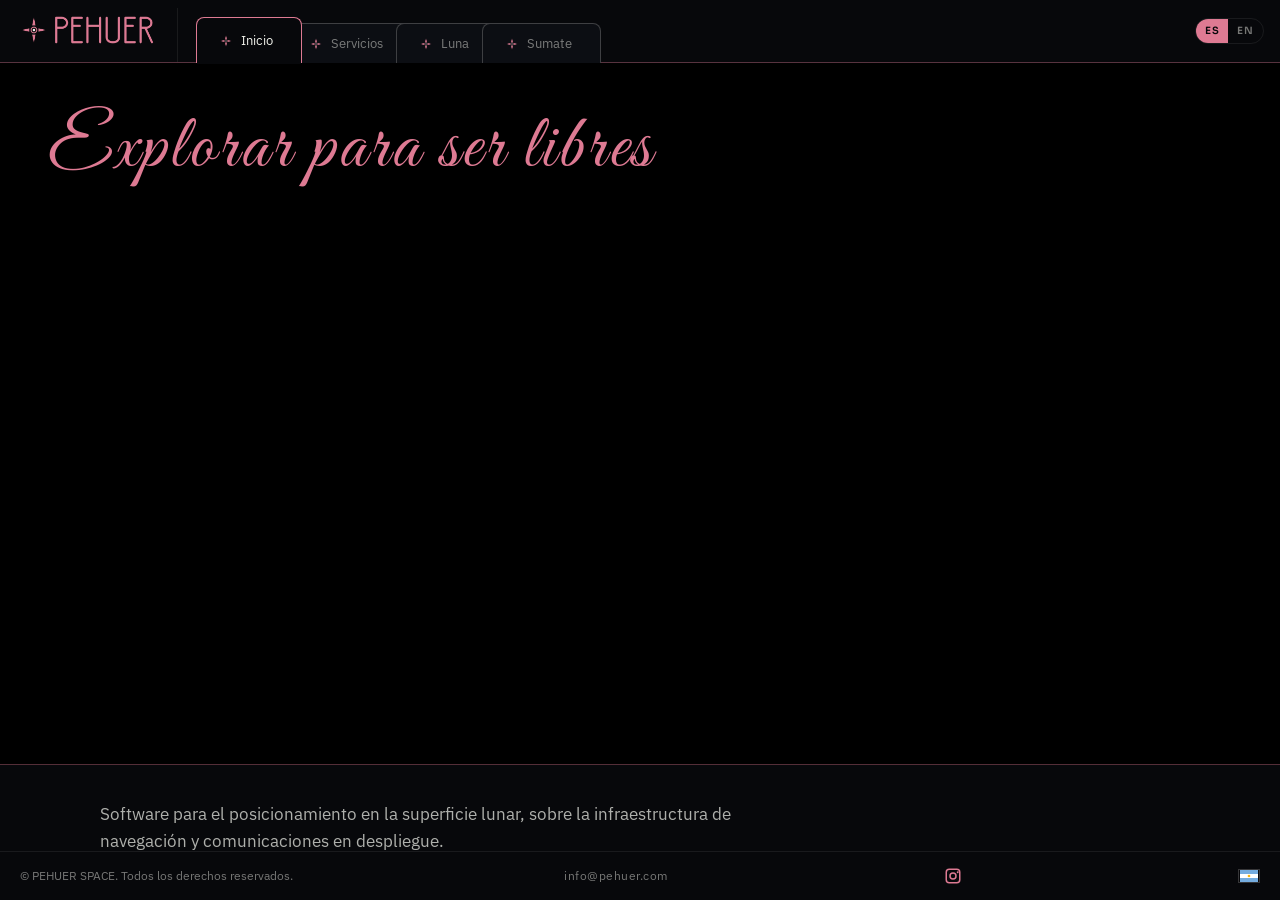
==== index.html @ 76adc70d "Add info@pehuer.com to footer and Sumate, and keep three cards in a row on mobile." ====
<!doctype html>
<html lang="es">
<head>
  <meta charset="utf-8" />
  <meta name="viewport" content="width=device-width, initial-scale=1" />
  <title>PEHUER — Software para posicionamiento lunar</title>
  <meta name="description" content="Somos PEHUER. Construimos software para el posicionamiento en la superficie lunar. Desde Argentina." />
  <link rel="icon" href="assets/mark.png?v=5" type="image/png" />
  <link rel="modulepreload" href="vendor/three.module.js" />
  <link rel="modulepreload" href="js/moon-globe.js" />
  <link rel="preload" href="assets/moon-hi.jpg" as="image" />
  <link rel="preconnect" href="https://fonts.googleapis.com" />
  <link rel="preconnect" href="https://fonts.gstatic.com" crossorigin />
  <link href="https://fonts.googleapis.com/css2?family=Great+Vibes&family=IBM+Plex+Mono:wght@400;500&family=IBM+Plex+Sans:wght@400;500;600&family=Sora:wght@500;600;700&display=swap" rel="stylesheet" />
  <link rel="stylesheet" href="css/site.css?v=demo12" />
  <script type="importmap">
  {
    "imports": {
      "three": "./vendor/three.module.js",
      "three/addons/controls/OrbitControls.js": "./vendor/OrbitControls.js",
      "three/addons/loaders/GLTFLoader.js": "./vendor/GLTFLoader.js"
    }
  }
  </script>
</head>
<body>
  <div class="app">
    <header class="chrome">
      <div class="chrome-top">
        <div class="brand">
          <img class="brand-lockup" src="assets/logo-lockup-pink.png" alt="PEHUER" />
          <img class="brand-mark" src="assets/mark.png?v=5" alt="PEHUER" />
        </div>
        <nav class="tabs" aria-label="Secciones" data-i18n-aria="nav.sections">
          <button class="tab is-active" data-tab="home" type="button">
            <span class="tab-ear left"></span>
            <img class="tab-icon" src="assets/mark.png?v=5" alt="" />
            <span class="tab-label" data-i18n="nav.home">Inicio</span>
            <span class="tab-ear right"></span>
          </button>
          <button class="tab" data-tab="servicios" type="button">
            <span class="tab-ear left"></span>
            <img class="tab-icon" src="assets/mark.png?v=5" alt="" />
            <span class="tab-label" data-i18n="nav.servicios">Servicios</span>
            <span class="tab-ear right"></span>
          </button>
          <button class="tab" data-tab="moon" type="button">
            <span class="tab-ear left"></span>
            <img class="tab-icon" src="assets/mark.png?v=5" alt="" />
            <span class="tab-label" data-i18n="nav.moon">Luna</span>
            <span class="tab-ear right"></span>
          </button>
          <button class="tab" data-tab="unite" type="button">
            <span class="tab-ear left"></span>
            <img class="tab-icon" src="assets/mark.png?v=5" alt="" />
            <span class="tab-label" data-i18n="nav.unite">Sumate</span>
            <span class="tab-ear right"></span>
          </button>
        </nav>
        <div class="lang" role="group" aria-label="Idioma" data-i18n-aria="nav.lang">
          <button type="button" class="lang-btn is-on" data-set-lang="es" aria-pressed="true">ES</button>
          <button type="button" class="lang-btn" data-set-lang="en" aria-pressed="false">EN</button>
        </div>
      </div>
      <div class="chrome-accent"></div>
    </header>

    <main class="workspace">
      <section id="panel-home" class="panel is-active" data-panel="home">
        <div class="hero hero-cine">
          <canvas id="hero-canvas" aria-hidden="true"></canvas>
          <div class="hero-veil"></div>
          <div class="lockup">
            <p class="hero-spirit" data-i18n="hero.spirit">Explorar para ser libres</p>
          </div>
          <aside class="hero-card" id="hero-card" hidden>
            <img id="hero-card-img" alt="" loading="lazy" decoding="async" />
            <p class="hero-card-name" id="hero-card-name"></p>
            <p class="hero-card-desc" id="hero-card-desc"></p>
            <p class="hero-card-credit" data-i18n="hero.credit">NASA</p>
          </aside>
        </div>
        <div class="page">
          <article class="intro">
            <p data-i18n="home.intro1">Software para el posicionamiento en la superficie lunar, sobre la infraestructura de navegación y comunicaciones en despliegue.</p>
            <p data-i18n="home.intro2">Marco Cuantitativo: describimos cómo se estima una posición lunar y cómo se cuantifica el riesgo de esa estimación. La estadística que ya maduró en las finanzas cuantitativas es complementaria a la navegación lunar.</p>
            <p data-i18n="home.intro3">Aportamos dos capacidades que permiten eficientizar la navegación autónoma: una corrección de red que aísla y descuenta el error sistemático compartido entre activos, y la traducción de esa precisión a un veredicto operativo de riesgo.</p>
          </article>

          <div class="aims">
            <p class="kicker aims-kicker" data-i18n="home.aims">Objetivo</p>
            <article class="obj">
              <div class="obj-n">01</div>
              <h3 data-i18n="home.obj1.title">Estimación de posición</h3>
              <p data-i18n="home.obj1.body">Fusionamos las fuentes disponibles a lo largo del tiempo y modelamos la estructura del error, incluido el componente compartido entre activos cercanos.</p>
            </article>
            <article class="obj">
              <div class="obj-n">02</div>
              <h3 data-i18n="home.obj2.title">Veredicto de riesgo</h3>
              <p data-i18n="home.obj2.body">Traducimos esa lectura a un veredicto sobre esta posición: RIESGO ACEPTABLE o RIESGO EXCEDIDO. El umbral es parametrizable por cada cliente.</p>
            </article>
          </div>

          <div class="roadmap">
            <h2 data-i18n="home.roadmap.title">Roadmap</h2>
            <div class="rail">
              <article class="step">
                <div class="step-n">01</div>
                <div>
                  <h3 data-i18n="home.step1.title">SDK y APIs</h3>
                  <p data-i18n="home.step1.body">Software para integrar en diferentes tipos de misiones. Mejora precisión y tiempo, combinando señales, mapa disponible y datos de riesgo PEHUER.</p>
                </div>
              </article>
              <article class="step">
                <div class="step-n">02</div>
                <div>
                  <h3 data-i18n="home.step2.title">Simulador</h3>
                  <p data-i18n="home.step2.body">Entorno para diseñar, validar y entrenar misiones lunares previas a la ejecución.</p>
                </div>
              </article>
              <article class="step">
                <div class="step-n">03</div>
                <div>
                  <h3 data-i18n="home.step3.title">Entorno de Red</h3>
                  <p data-i18n="home.step3.body">Cada activo que usa PEHUER aporta y recibe correcciones cruzadas. La red mejora con cada misión: cuantos más activos, más precisa para todos.</p>
                </div>
              </article>
            </div>
          </div>
        </div>
      </section>

      <section id="panel-servicios" class="panel" data-panel="servicios">
        <div class="page sys-hero">
          <h1 data-i18n="sys.title">Servicios PEHUER</h1>
          <p class="lede" data-i18n="sys.lede">Proveemos una lectura de posicionamiento estructurada:</p>

          <div class="sys-grid">
            <article class="sys-block">
              <h3 data-i18n="sys.pos.title">Posición estimada</h3>
              <p data-i18n="sys.pos.body">Estimamos dónde está el activo, en el marco de referencia declarado, a partir de las observaciones disponibles.</p>
            </article>
            <article class="sys-block">
              <h3 data-i18n="sys.unc.title">Incertidumbre</h3>
              <p data-i18n="sys.unc.body">Brindamos el margen con el que la operación trabaja sobre esa estimación: una lectura de confianza para decidir.</p>
            </article>
            <article class="sys-block">
              <h3 data-i18n="sys.ver.title">Veredicto</h3>
              <p data-i18n="sys.ver.body">RIESGO ACEPTABLE o RIESGO EXCEDIDO, sobre esta posición. El umbral es parametrizable por cada cliente.</p>
            </article>
          </div>

          <div class="sys-integ">
            <h2 data-i18n="sys.integ.title">Integración</h2>
            <div class="integ-cols">
              <div>
                <h3 data-i18n="sys.integ.in">Input</h3>
                <ul class="integ-list">
                  <li data-i18n="sys.integ.in.1">Observaciones</li>
                  <li data-i18n="sys.integ.in.2">Marco de referencia de la misión</li>
                  <li data-i18n="sys.integ.in.3">Umbral de riesgo parametrizado</li>
                </ul>
              </div>
              <div>
                <h3 data-i18n="sys.integ.out">Output</h3>
                <ul class="integ-list">
                  <li data-i18n="sys.integ.out.1">Posición del activo</li>
                  <li data-i18n="sys.integ.out.2">Aforo</li>
                  <li data-i18n="sys.integ.out.3">Veredicto de riesgo sobre la posición</li>
                </ul>
              </div>
            </div>
          </div>

          <figure class="sys-demo" id="sys-demo">
            <div class="sys-demo-stage">
              <svg viewBox="0 0 1200 780" preserveAspectRatio="xMidYMid slice" data-i18n-aria="sys.demo.alt">
                <defs>
                  <radialGradient id="sys-crater" cx="42%" cy="38%" r="62%">
                    <stop offset="0%" stop-color="#1a1d24" />
                    <stop offset="55%" stop-color="#101218" />
                    <stop offset="100%" stop-color="#07080b" />
                  </radialGradient>
                  <g id="pehuer-mark">
                    <path d="M0,-10 L2.15,-2.85 L-2.15,-2.85 Z" />
                    <path d="M10,0 L2.85,-2.15 L2.85,2.15 Z" />
                    <path d="M0,10 L2.15,2.85 L-2.15,2.85 Z" />
                    <path d="M-10,0 L-2.85,-2.15 L-2.85,2.15 Z" />
                    <circle r="2.9" />
                    <circle class="sys-mark-core" r="1.15" />
                  </g>
                </defs>
                <g class="sys-demo-grid">
                  <line x1="200" y1="0" x2="200" y2="780" />
                  <line x1="400" y1="0" x2="400" y2="780" />
                  <line x1="600" y1="0" x2="600" y2="780" />
                  <line x1="800" y1="0" x2="800" y2="780" />
                  <line x1="1000" y1="0" x2="1000" y2="780" />
                  <line x1="0" y1="200" x2="1200" y2="200" />
                  <line x1="0" y1="400" x2="1200" y2="400" />
                  <line x1="0" y1="600" x2="1200" y2="600" />
                </g>
                <g class="sys-zone">
                  <ellipse cx="640" cy="330" rx="500" ry="286" />
                </g>
                <g id="sys-links" class="sys-demo-links"></g>
                <g class="sys-demo-assets" font-size="12">
                  <g class="sys-asset" data-e="-160" data-n="110" data-x="280" data-y="180" transform="translate(280 180)">
                    <circle class="sys-asset-pulse" r="16" />
                    <use href="#pehuer-mark" />
                    <text x="14" y="-8" data-i18n="sys.demo.asset2">ACTIVO 2</text>
                  </g>
                  <g class="sys-asset" data-e="30" data-n="130" data-x="660" data-y="140" transform="translate(660 140)">
                    <circle class="sys-asset-pulse" r="16" style="animation-delay:.3s" />
                    <use href="#pehuer-mark" />
                    <text x="14" y="-8" data-i18n="sys.demo.asset3">ACTIVO 3</text>
                  </g>
                  <g class="sys-asset" data-e="190" data-n="85" data-x="980" data-y="230" transform="translate(980 230)">
                    <circle class="sys-asset-pulse" r="16" style="animation-delay:.6s" />
                    <use href="#pehuer-mark" />
                    <text x="14" y="-8" data-i18n="sys.demo.asset4">ACTIVO 4</text>
                  </g>
                  <g class="sys-asset" data-e="230" data-n="-30" data-x="1060" data-y="460" transform="translate(1060 460)">
                    <circle class="sys-asset-pulse" r="16" style="animation-delay:.9s" />
                    <use href="#pehuer-mark" />
                    <text x="14" y="-8" data-i18n="sys.demo.asset5">ACTIVO 5</text>
                  </g>
                </g>
                <g id="sys-track">
                  <path id="sys-path" class="sys-path" />
                  <circle id="sys-aforo" class="is-ok" cx="650" cy="370" r="48" />
                  <circle id="sys-est" cx="650" cy="370" r="3.2" />
                  <g id="sys-a1" transform="translate(650 370)">
                    <circle class="sys-asset-pulse sys-a1-pulse" r="26" />
                    <circle class="sys-a1-disk" r="16" />
                    <path id="sys-rover" d="M0,-13 L8.4,11 -8.4,11 Z" />
                  </g>
                  <text id="sys-lbl-asset" x="586" y="354" data-i18n="sys.demo.asset1">ACTIVO 1</text>
                </g>
              </svg>
              <div class="sys-demo-hud sys-demo-hud-tl">
                <span data-i18n="sys.demo.place">Polo sur · Shackleton</span>
                <span id="sys-demo-utc">—</span>
              </div>
              <div class="sys-demo-hud sys-demo-hud-tr">
                <span class="sys-live" data-i18n="sys.demo.live">EN LÍNEA</span>
              </div>
            </div>
            <div class="sys-demo-out">
              <div class="sys-demo-out-grid">
                <div>
                  <span data-i18n="sys.integ.out.1">Posición del activo</span>
                  <strong id="sys-out-pos">—</strong>
                  <em id="sys-out-local">—</em>
                </div>
                <div>
                  <span data-i18n="sys.demo.pehuer">Aforo PEHUER</span>
                  <strong id="sys-out-pehuer" class="is-ok">—</strong>
                </div>
                <div>
                  <span data-i18n="sys.integ.out.3">Veredicto de riesgo sobre la posición</span>
                  <strong id="sys-out-verdict" class="is-ok">—</strong>
                </div>
                <div>
                  <span data-i18n="sys.demo.threshold">umbral del cliente</span>
                  <strong id="sys-out-threshold">—</strong>
                </div>
                <div>
                  <span data-i18n="sys.demo.headroom">margen del umbral</span>
                  <strong id="sys-out-headroom">—</strong>
                </div>
              </div>
            </div>
          </figure>
        </div>
      </section>

      <section id="panel-moon" class="panel panel-moon" data-panel="moon">
        <aside class="moon-side">
          <h2 data-i18n="moon.title">Referencias y sus fuentes</h2>
          <div class="search-wrap">
            <input id="ref-search" type="search" placeholder="Buscar cráter, órbita o misión" data-i18n-placeholder="moon.search" autocomplete="off" />
          </div>
          <div class="ref-meta" id="ref-count"></div>
          <div class="ref-list" id="ref-list"></div>
        </aside>
        <div class="moon-stage">
          <div class="moon-loader" id="moon-loader">
            <img src="assets/mark.png?v=5" alt="" loading="lazy" decoding="async" />
            <p id="moon-loader-text" data-i18n="moon.loading">Cargando globo lunar…</p>
          </div>
          <div class="moon-status" id="moon-status"></div>
          <div class="moon-tip" id="moon-tip" hidden>
            <p class="moon-tip-kicker" hidden></p>
            <p class="moon-tip-name"></p>
            <p class="moon-tip-tipo"></p>
            <p class="moon-tip-coord"></p>
            <p class="moon-tip-agencia" hidden></p>
            <p class="moon-tip-misiones" hidden></p>
            <p class="moon-tip-origen"></p>
            <p class="moon-tip-fuente" hidden></p>
            <p class="moon-tip-detalle" hidden></p>
          </div>
          <canvas id="moon-canvas" aria-label="Globo 3D de la Luna" data-i18n-aria="moon.canvas"></canvas>
        </div>
      </section>

      <section id="panel-unite" class="panel" data-panel="unite">
        <div class="page unite-page">
          <p class="kicker" data-i18n="unite.kicker">Comunidad</p>
          <h1 data-i18n="unite.title">Sumate a PEHUER</h1>
          <p class="lede" data-i18n="unite.lede">Construimos PEHUER juntos. Elegí cómo querés sumarte.</p>
          <div class="unite-grid">
            <article class="unite-card">
              <p class="unite-n">01</p>
              <h3 data-i18n="unite.community.title">Comunidad</h3>
              <p class="unite-body" data-i18n="unite.community.body">Sumate a la comunidad para crear PEHUER juntos: talento, ideas y trabajo compartido.</p>
              <button class="unite-cta" type="button" data-scroll="#unite-contact" data-i18n="unite.community.cta">Quiero unirme</button>
            </article>
            <article class="unite-card">
              <p class="unite-n">02</p>
              <h3 data-i18n="unite.investor.title">Inversor</h3>
              <p class="unite-body" data-i18n="unite.investor.body">Si querés invertir en correr los límites del desarrollo de la humanidad y sus conocimientos, escribinos.</p>
              <button class="unite-cta" type="button" data-scroll="#unite-contact" data-i18n="unite.investor.cta">Quiero invertir</button>
            </article>
            <article class="unite-card">
              <p class="unite-n">03</p>
              <h3 data-i18n="unite.partner.title">Socio estratégico</h3>
              <p class="unite-body" data-i18n="unite.partner.body">Buscamos socios estratégicos para integrar, desplegar y escalar el servicio.</p>
              <button class="unite-cta" type="button" data-scroll="#unite-contact" data-i18n="unite.partner.cta">Quiero ser socio</button>
            </article>
          </div>
          <div class="contact-wrap" id="unite-contact">
            <div class="contact-card">
              <h1 class="name-pehuer"><img src="assets/logo-lockup-pink.png" alt="PEHUER" loading="lazy" decoding="async" /></h1>
              <p class="tag spirit" data-i18n="hero.spirit">Explorar para ser libres</p>
              <a class="ig-logo" href="https://www.instagram.com/pehuer.space/" target="_blank" rel="noopener noreferrer" aria-label="Instagram @pehuer.space">
                <svg viewBox="0 0 24 24" aria-hidden="true"><path d="M7 2h10a5 5 0 0 1 5 5v10a5 5 0 0 1-5 5H7a5 5 0 0 1-5-5V7a5 5 0 0 1 5-5zm0 2a3 3 0 0 0-3 3v10a3 3 0 0 0 3 3h10a3 3 0 0 0 3-3V7a3 3 0 0 0-3-3H7zm11.25 1.75a1.25 1.25 0 1 1 0 2.5 1.25 1.25 0 0 1 0-2.5zM12 7a5 5 0 1 1 0 10 5 5 0 0 1 0-10zm0 2a3 3 0 1 0 0 6 3 3 0 0 0 0-6z"/></svg>
              </a>
              <a class="mail-link" href="mailto:info@pehuer.com">info@pehuer.com</a>
              <p class="contact-foot" data-i18n="contact.from">Desde Argentina</p>
            </div>
          </div>
        </div>
      </section>
    </main>
    <footer class="site-footer">
      <p class="copy" data-i18n="footer.copy">© PEHUER SPACE. Todos los derechos reservados.</p>
      <a class="mail-link footer-mail" href="mailto:info@pehuer.com">info@pehuer.com</a>
      <a class="ig-logo footer-ig" href="https://www.instagram.com/pehuer.space/" target="_blank" rel="noopener noreferrer" aria-label="Instagram @pehuer.space">
        <svg viewBox="0 0 24 24" aria-hidden="true"><path d="M7 2h10a5 5 0 0 1 5 5v10a5 5 0 0 1-5 5H7a5 5 0 0 1-5-5V7a5 5 0 0 1 5-5zm0 2a3 3 0 0 0-3 3v10a3 3 0 0 0 3 3h10a3 3 0 0 0 3-3V7a3 3 0 0 0-3-3H7zm11.25 1.75a1.25 1.25 0 1 1 0 2.5 1.25 1.25 0 0 1 0-2.5zM12 7a5 5 0 1 1 0 10 5 5 0 0 1 0-10zm0 2a3 3 0 1 0 0 6 3 3 0 0 0 0-6z"/></svg>
      </a>
      <span class="ar-flag" title="Argentina" aria-label="Argentina">
        <svg viewBox="0 0 18 12" width="18" height="12" aria-hidden="true">
          <rect width="18" height="12" fill="#74acdf"/>
          <rect y="4" width="18" height="4" fill="#fff"/>
          <circle cx="9" cy="6" r="1.35" fill="#f6b40e"/>
        </svg>
      </span>
    </footer>
  </div>
  <script type="module" src="js/site.js?v=perf34"></script>
</body>
</html>
---- css/site.css ----
:root {
  --navy: #07080b;
  --navy-deep: #07080b;
  --navy-mid: #12151c;
  --navy-tab: #07080b;
  --navy-inactive: #0c0e13;
  --pink: #de7a93;
  --pink-dim: rgba(222, 122, 147, 0.16);
  --pink-line: rgba(222, 122, 147, 0.38);
  --cream: #f0f1ea;
  --cream-dim: rgba(240, 241, 234, 0.72);
  --cream-mute: rgba(240, 241, 234, 0.48);
  --stroke: rgba(240, 241, 234, 0.08);
  --tab-h: 46px;
  --chrome-h: 108px;
  --font-display: "Sora", "Segoe UI", sans-serif;
  --font-body: "IBM Plex Sans", "Segoe UI", sans-serif;
  --font-wordmark: "Sora", "Segoe UI", sans-serif;
  --font-spirit: "Great Vibes", "Segoe Script", cursive;
}

*,
*::before,
*::after { box-sizing: border-box; }

html, body {
  margin: 0;
  height: 100%;
  background: var(--navy-deep);
  color: var(--cream);
  font-family: var(--font-body);
  font-size: 16px;
  line-height: 1.55;
  overscroll-behavior: none;
}

body {
  min-height: 100vh;
  overflow: hidden;
}

a { color: var(--pink); text-decoration: none; }
a:hover { text-decoration: underline; text-underline-offset: 3px; }

img { max-width: 100%; display: block; background: transparent; }

.brand img,
.lockup-mark,
.contact-card img.mark,
.tab-icon,
.moon-loader img {
  background: transparent;
}

/* ——— Chrome window ——— */
.app {
  display: flex;
  flex-direction: column;
  height: 100vh;
  background: var(--navy-deep);
}

.chrome {
  flex-shrink: 0;
  background: var(--navy-tab);
}

.chrome-top {
  display: flex;
  align-items: stretch;
  height: 62px;
  padding: 8px 12px 0 14px;
  gap: 10px;
  overflow: visible;
}

.brand {
  display: flex;
  align-items: center;
  gap: 14px;
  padding: 0 22px 10px 6px;
  margin-right: 8px;
  flex-shrink: 0;
  user-select: none;
  border-right: 1px solid var(--stroke);
}

.brand-lockup {
  height: 28px;
  width: auto;
  max-width: none;
  object-fit: contain;
  background: transparent;
}

.brand-mark {
  display: none;
  width: 32px;
  height: 32px;
  object-fit: contain;
  background: transparent;
}

.tabs {
  display: flex;
  align-items: flex-end;
  gap: 0;
  flex: 1;
  min-width: 0;
  overflow: visible;
}

.tab {
  position: relative;
  z-index: 1;
  display: flex;
  align-items: center;
  gap: 8px;
  height: 40px;
  width: auto;
  min-width: 0;
  flex: 0 1 auto;
  margin: 0 0 -1px -16px;
  padding: 0 28px 0 22px;
  border: 1px solid rgba(240, 241, 234, 0.22);
  border-bottom: 0;
  border-radius: 8px 8px 0 0;
  background: #0c0e13;
  color: var(--cream-mute);
  font-family: var(--font-body);
  font-size: 13px;
  cursor: pointer;
}

.tab:first-child {
  margin-left: 0;
}

.tab:hover {
  z-index: 2;
  color: var(--cream);
  border-color: rgba(222, 122, 147, 0.5);
}

.tab.is-active {
  z-index: 4;
  height: var(--tab-h);
  color: var(--cream);
  background: var(--navy);
  border-color: var(--pink);
}

.tab.is-active::after {
  content: "";
  position: absolute;
  left: 0;
  right: 0;
  bottom: -1px;
  height: 2px;
  background: var(--navy);
}

.tab-ear { display: none; }

.tab-icon {
  width: 14px;
  height: 14px;
  flex-shrink: 0;
  object-fit: contain;
  background: transparent;
}

.tab-label {
  white-space: nowrap;
  overflow: hidden;
  text-overflow: ellipsis;
}

.lang {
  display: flex;
  align-items: stretch;
  align-self: center;
  flex-shrink: 0;
  height: 26px;
  margin: 0 4px 8px 0;
  border: 1px solid var(--stroke);
  border-radius: 999px;
  overflow: hidden;
}

.lang-btn {
  border: 0;
  background: transparent;
  color: var(--cream-mute);
  font-family: var(--font-display);
  font-size: 10px;
  font-weight: 600;
  letter-spacing: 0.08em;
  padding: 0 9px;
  cursor: pointer;
  line-height: 1;
}

.lang-btn:hover {
  color: var(--cream);
}

.lang-btn.is-on {
  background: var(--pink);
  color: var(--navy);
}

.chrome-accent {
  height: 1px;
  background: var(--pink-line);
}

.workspace {
  flex: 1;
  min-height: 0;
  background: var(--navy);
  overflow: hidden;
  position: relative;
}

.panel {
  display: none;
  height: 100%;
  overflow: auto;
  overscroll-behavior: contain;
}

.panel.is-active {
  display: block;
}

.panel-moon.is-active {
  display: flex;
}

/* ——— Home ——— */
.hero {
  position: relative;
  background: #000;
  border-bottom: 1px solid var(--pink-line);
  padding: 28px 48px 26px;
}

.hero-cine {
  height: min(78vh, 740px);
  min-height: 420px;
  padding: 0;
  overflow: hidden;
  pointer-events: none;
  overflow-anchor: none;
}

.hero-cine canvas {
  position: absolute;
  inset: 0;
  width: 100%;
  height: 100%;
  display: block;
  opacity: 0;
  transition: opacity 0.18s ease;
}

.hero-cine.is-ready canvas {
  opacity: 1;
}

.hero-veil {
  position: absolute;
  inset: 0;
  pointer-events: none;
  background:
    linear-gradient(180deg, rgba(0, 0, 0, 0.5) 0%, transparent 34%, rgba(0, 0, 0, 0.62) 100%),
    linear-gradient(90deg, rgba(0, 0, 0, 0.28) 0%, transparent 42%);
}

.hero-cine .lockup {
  position: absolute;
  left: 48px;
  top: 40px;
  z-index: 2;
}

.hero-spirit {
  margin: 0;
  font-family: var(--font-spirit);
  font-weight: 400;
  font-style: normal;
  font-size: clamp(42px, 6.6vw, 76px);
  letter-spacing: 0.04em;
  line-height: 1.2;
  color: var(--pink);
  text-transform: none;
  display: inline-block;
  max-width: 18ch;
}

.hero-card {
  position: absolute;
  right: 28px;
  bottom: 28px;
  z-index: 2;
  width: min(320px, 50vw);
  background: rgba(0, 0, 0, 0.82);
  border: 1px solid var(--stroke);
  pointer-events: auto;
}

.hero-card[hidden] { display: none; }

.hero-card img {
  width: 100%;
  height: 148px;
  object-fit: cover;
  background: #000;
}

.hero-card-name {
  margin: 10px 12px 2px;
  font-family: var(--font-wordmark);
  font-weight: 500;
  font-size: 16px;
  letter-spacing: 0;
  color: var(--pink);
  text-transform: uppercase;
  transform: scaleX(0.72);
  transform-origin: left center;
}

.hero-card-desc {
  margin: 0 12px 6px;
  font-size: 12px;
  line-height: 1.4;
  color: var(--cream-dim);
}

.hero-card-credit {
  margin: 0 12px 12px;
  font-size: 10px;
  letter-spacing: 0.14em;
  text-transform: uppercase;
  color: var(--cream-mute);
}

.lockup {
  display: flex;
  align-items: center;
  gap: 22px;
}

.lockup-mark {
  width: 92px;
  height: 92px;
  max-width: none;
  flex-shrink: 0;
  object-fit: contain;
  background: transparent;
}

.lockup-name {
  margin: 0;
  font-family: var(--font-wordmark);
  font-weight: 500;
  font-size: clamp(48px, 8.2vw, 88px);
  letter-spacing: 0;
  line-height: 0.92;
  color: var(--pink);
  text-transform: uppercase;
  display: inline-block;
  transform: scaleX(0.72);
  transform-origin: left center;
}

.page {
  width: min(1080px, calc(100% - 48px));
  margin: 0 auto;
  padding: 36px 0 72px;
}

.kicker {
  font-family: var(--font-display);
  font-size: 11px;
  letter-spacing: 0.22em;
  text-transform: uppercase;
  color: var(--pink);
  margin: 0 0 10px;
}

h1, h2, h3 {
  font-family: var(--font-display);
  font-weight: 600;
  letter-spacing: -0.02em;
  margin: 0;
}

h1 {
  font-size: clamp(28px, 4vw, 42px);
  line-height: 1.15;
  max-width: 18ch;
}

.name-pehuer {
  margin: 0 0 14px;
  line-height: 1;
  max-width: none;
}

.name-pehuer img {
  display: block;
  height: clamp(36px, 5.5vw, 52px);
  width: auto;
  max-width: min(520px, 100%);
  object-fit: contain;
  background: transparent;
}

h2 {
  font-size: 22px;
  color: var(--cream);
}

.lede {
  font-size: 18px;
  color: var(--cream-dim);
  max-width: 52ch;
  margin: 16px 0 0;
}

.intro {
  max-width: 70ch;
}

.intro h1 {
  font-size: 22px;
  letter-spacing: 0.2em;
  color: var(--pink);
  max-width: none;
  margin-bottom: 22px;
}

.intro p {
  margin: 0 0 16px;
  color: var(--cream-dim);
  font-size: 16.5px;
  line-height: 1.65;
}

.intro p:last-child { margin-bottom: 0; }

.aims {
  display: grid;
  grid-template-columns: 1fr 1fr;
  gap: 0 40px;
  margin-top: 48px;
  padding-top: 8px;
  border-top: 1px solid var(--pink-line);
}

.aims-kicker {
  grid-column: 1 / -1;
  margin-bottom: 4px;
}

.obj {
  padding: 18px 0;
  border-bottom: 1px solid var(--stroke);
}

.obj-n {
  font-family: var(--font-display);
  font-size: 11px;
  letter-spacing: 0.18em;
  color: var(--pink);
  margin-bottom: 6px;
}

.obj h3 {
  font-size: 16px;
  margin-bottom: 6px;
}

.obj p {
  margin: 0;
  color: var(--cream-dim);
  font-size: 14.5px;
}

.roadmap {
  margin-top: 64px;
}

.roadmap h2 {
  margin-bottom: 28px;
}

.rail {
  position: relative;
  display: grid;
  grid-template-columns: 1fr 1fr 1fr;
  gap: 22px;
}

.rail::before {
  content: "";
  position: absolute;
  left: 18px;
  right: 18px;
  top: 18px;
  height: 1px;
  background: var(--pink-line);
}

.step {
  position: relative;
  display: flex;
  flex-direction: column;
  gap: 14px;
  padding: 0;
  break-inside: avoid;
}

.step-n {
  position: relative;
  z-index: 1;
  width: 36px;
  height: 36px;
  border: 1px solid var(--pink);
  color: var(--pink);
  display: grid;
  place-items: center;
  font-family: var(--font-display);
  font-size: 13px;
  font-weight: 600;
  background: var(--navy);
}

.step h3 {
  font-size: 15px;
  margin-bottom: 4px;
}

.step p {
  margin: 0;
  color: var(--cream-mute);
  font-size: 13.5px;
}

.sys-hero {
  padding: 48px 0 8px;
}

.sys-hero h1 {
  max-width: none;
}

.sys-grid {
  display: grid;
  grid-template-columns: repeat(3, minmax(0, 1fr));
  gap: 20px;
  margin-top: 32px;
}

.sys-block {
  padding: 22px 22px 24px;
  background: var(--navy-mid);
  border: 1px solid var(--stroke);
}

.sys-block h3 {
  font-size: 16px;
  margin-bottom: 8px;
}

.sys-block p {
  margin: 0;
  color: var(--cream-dim);
  font-size: 14.5px;
}

.sys-integ {
  margin-top: 40px;
  padding-top: 28px;
  border-top: 1px solid var(--pink-line);
}

.sys-integ h2 {
  margin-bottom: 22px;
}

.integ-cols {
  display: grid;
  grid-template-columns: 1fr 1fr;
  gap: 24px 48px;
}

.integ-cols h3 {
  font-family: var(--font-display);
  font-size: 13px;
  font-weight: 600;
  letter-spacing: 0.06em;
  color: var(--pink);
  margin: 0 0 12px;
}

.integ-list {
  list-style: none;
  margin: 0;
  padding: 0;
  display: grid;
  gap: 10px;
}

.integ-list li {
  display: grid;
  grid-template-columns: 16px 1fr;
  gap: 10px;
  align-items: center;
  color: var(--cream-dim);
  font-size: 14.5px;
}

.integ-list li::before {
  content: "";
  width: 16px;
  height: 16px;
  background: url("../assets/mark.png") center / contain no-repeat;
}

.sys-demo {
  margin: 36px 0 8px;
  padding: 0;
  --hud: #9ad0dc;
  background: #05070a;
  border: 1px solid rgba(154, 208, 220, 0.22);
  overflow: hidden;
}

.sys-demo-stage {
  position: relative;
  height: min(58vh, 560px);
  min-height: 320px;
  background:
    linear-gradient(rgba(154, 208, 220, 0.03) 1px, transparent 1px),
    linear-gradient(90deg, rgba(154, 208, 220, 0.03) 1px, transparent 1px),
    radial-gradient(ellipse at 42% 38%, #101820, #05070a 72%);
  background-size: 48px 48px, 48px 48px, auto;
}

.sys-demo-stage::before,
.sys-demo-stage::after {
  content: "";
  position: absolute;
  width: 18px;
  height: 18px;
  pointer-events: none;
  z-index: 2;
}

.sys-demo-stage::before {
  top: 10px;
  left: 10px;
  border-top: 1px solid var(--hud);
  border-left: 1px solid var(--hud);
}

.sys-demo-stage::after {
  top: 10px;
  right: 10px;
  border-top: 1px solid var(--hud);
  border-right: 1px solid var(--hud);
}

.sys-demo-stage svg {
  display: block;
  width: 100%;
  height: 100%;
}

.sys-demo-grid {
  stroke: rgba(154, 208, 220, 0.1);
  stroke-width: 1;
  fill: none;
}

.sys-zone ellipse {
  fill: rgba(154, 208, 220, 0.035);
  stroke: rgba(154, 208, 220, 0.55);
  stroke-width: 1.6;
  stroke-dasharray: 10 8;
}

.sys-zone-kicker,
.sys-zone-name {
  fill: rgba(154, 208, 220, 0.82);
  font-family: "IBM Plex Mono", ui-monospace, monospace;
  letter-spacing: 0.16em;
  text-transform: uppercase;
}

.sys-zone-kicker {
  font-size: 11px;
  fill: rgba(154, 208, 220, 0.5);
}

.sys-zone-name {
  font-size: 22px;
  letter-spacing: 0.28em;
}

.sys-demo-craters text,
.sys-demo-refs text,
.sys-demo-assets text {
  fill: rgba(154, 208, 220, 0.72);
  font-family: "IBM Plex Mono", ui-monospace, monospace;
  font-size: 12px;
  letter-spacing: 0.04em;
  text-transform: uppercase;
}

.sys-demo-craters text {
  text-anchor: middle;
  fill: rgba(154, 208, 220, 0.45);
}

.sys-demo-refs .sys-ref-rim {
  fill: none;
  stroke: rgba(154, 208, 220, 0.55);
}

.sys-demo-refs .sys-ref-dot {
  fill: #e8eef2;
}

.sys-demo-links {
  stroke: rgba(222, 122, 147, 0.38);
  stroke-width: 1.15;
  fill: none;
}

.sys-path {
  fill: none;
  stroke: rgba(154, 208, 220, 0.18);
  stroke-width: 1.2;
  stroke-dasharray: 6 7;
}

#pehuer-mark path {
  fill: var(--pink);
}

#pehuer-mark circle {
  fill: none;
  stroke: var(--pink);
  stroke-width: 1.45;
}

#pehuer-mark .sys-mark-core {
  fill: #f0f1ea;
  stroke: none;
}

.sys-asset-pulse {
  fill: none;
  stroke: rgba(222, 122, 147, 0.45);
  transform-box: fill-box;
  transform-origin: center;
  animation: sys-pulse 2.4s ease-in-out infinite;
}

#sys-aforo {
  fill: rgba(125, 186, 154, 0.22);
  stroke: #7dba9a;
  stroke-width: 3.2;
}

#sys-aforo.is-ok {
  fill: rgba(125, 186, 154, 0.22);
  stroke: #7dba9a;
}

#sys-aforo.is-bad {
  fill: rgba(224, 90, 78, 0.28);
  stroke: #e05a4a;
}

#sys-est {
  fill: #e8eef2;
}

.sys-a1-disk {
  fill: #141a22;
  stroke: #e8eef2;
  stroke-width: 1.8;
}

#sys-a1.is-bad .sys-a1-disk {
  stroke: #e05a4a;
}

#sys-a1 .sys-a1-pulse {
  stroke: rgba(125, 186, 154, 0.7);
  stroke-width: 1.6;
}

#sys-a1.is-bad .sys-a1-pulse {
  stroke: rgba(224, 90, 78, 0.75);
}

#sys-rover {
  fill: #e8eef2;
}

#sys-lbl-asset {
  fill: var(--hud);
  font-family: "IBM Plex Mono", ui-monospace, monospace;
  font-size: 15px;
}

.sys-demo-hud {
  position: absolute;
  z-index: 2;
  font-family: "IBM Plex Mono", ui-monospace, monospace;
  font-size: 11px;
  color: var(--hud);
  letter-spacing: 0.08em;
  text-transform: uppercase;
  pointer-events: none;
}

.sys-demo-hud-tl {
  top: 16px;
  left: 22px;
  display: flex;
  flex-direction: column;
  gap: 4px;
}

.sys-demo-hud-tl span:last-child {
  text-transform: none;
  letter-spacing: 0.04em;
  color: rgba(154, 208, 220, 0.7);
}

.sys-demo-hud-tr {
  top: 16px;
  right: 22px;
}

.sys-live {
  color: #7dba9a;
  animation: sys-pulse 1.6s ease-in-out infinite;
}

.sys-demo-out {
  padding: 14px 20px 16px;
  border-top: 1px solid rgba(154, 208, 220, 0.18);
  background: #070b10;
  font-family: "IBM Plex Mono", ui-monospace, monospace;
}

.sys-demo-out-grid {
  display: grid;
  grid-template-columns: 1.35fr 0.8fr 1.2fr 0.8fr 0.9fr;
  gap: 14px 20px;
}

.sys-demo-out-grid span {
  display: block;
  font-size: 10px;
  letter-spacing: 0.12em;
  text-transform: uppercase;
  color: rgba(154, 208, 220, 0.55);
  margin-bottom: 4px;
}

.sys-demo-out-grid strong {
  display: block;
  font-size: 14px;
  font-weight: 500;
  color: #e8eef2;
  letter-spacing: 0.02em;
  font-variant-numeric: tabular-nums;
}

.sys-demo-out-grid em {
  display: block;
  margin-top: 3px;
  font-style: normal;
  font-size: 11px;
  letter-spacing: 0.04em;
  color: rgba(154, 208, 220, 0.55);
  font-variant-numeric: tabular-nums;
}

.sys-demo-out-grid strong.is-ok {
  color: #7dba9a;
}

.sys-demo-out-grid strong.is-bad {
  color: #e08b7a;
}

@keyframes sys-pulse {
  0%, 100% { opacity: 0.35; }
  50% { opacity: 0.85; }
}

@media (prefers-reduced-motion: reduce) {
  .sys-asset-pulse,
  .sys-live { animation: none; }
}

/* ——— Moon ——— */
.panel-moon {
  display: none;
  flex-direction: row;
  overflow: hidden;
}

.panel-moon.is-active {
  display: flex;
}

.moon-side {
  width: 300px;
  min-width: 260px;
  flex-shrink: 0;
  background: var(--navy-deep);
  border-right: 1px solid var(--pink-line);
  display: flex;
  flex-direction: column;
}

.moon-side h2 {
  font-size: 14px;
  color: var(--pink);
  padding: 16px 16px 12px;
  letter-spacing: 0.04em;
}

.moon-side .hint {
  padding: 0 16px 12px;
  font-size: 12px;
  color: var(--cream-mute);
}

.search-wrap {
  padding: 0 12px 12px;
}

.search-wrap input {
  width: 100%;
  height: 38px;
  border: 1px solid var(--pink-line);
  background: var(--navy);
  color: var(--cream);
  padding: 0 12px;
  font-family: inherit;
  font-size: 13.5px;
  outline: none;
}

.search-wrap input:focus {
  border-color: var(--pink);
}

.search-wrap input::placeholder {
  color: var(--cream-mute);
}

.ref-meta {
  padding: 0 16px 8px;
  font-size: 11px;
  letter-spacing: 0.08em;
  text-transform: uppercase;
  color: var(--cream-mute);
}

.ref-list {
  flex: 1;
  overflow: auto;
  padding: 0 8px 16px;
}

.ref-btn {
  display: block;
  width: 100%;
  text-align: left;
  background: transparent;
  border: 1px solid transparent;
  color: var(--cream);
  padding: 9px 10px;
  margin: 0 0 4px;
  font: inherit;
  cursor: pointer;
  border-radius: 6px;
}

.ref-btn:hover,
.ref-btn.is-hl {
  background: rgba(240, 241, 234, 0.08);
  border-color: rgba(240, 241, 234, 0.2);
}

.ref-btn.is-active {
  background: var(--pink-dim);
  border-color: var(--pink);
}

.ref-kicker {
  display: block;
  font-size: 10px;
  letter-spacing: 0.12em;
  text-transform: uppercase;
  color: var(--cream-mute);
  margin-bottom: 2px;
}

.ref-btn.is-mision .ref-kicker {
  color: #f0c4a0;
}

.ref-btn.is-tripulada .ref-kicker,
.ref-btn.is-tripulada .ref-name {
  color: var(--cream);
}

.ref-btn.is-orbita .ref-kicker {
  color: var(--pink);
}

.ref-btn.is-dato .ref-kicker,
.ref-btn.is-dato .ref-name {
  color: #e8d4a8;
}

.ref-name {
  display: block;
  font-size: 13px;
  line-height: 1.25;
}

.ref-btn.is-mision .ref-name {
  color: #f0c4a0;
}

.ref-btn.is-orbita .ref-name {
  color: var(--pink);
}

.ref-tipo {
  display: block;
  font-size: 11px;
  opacity: 0.7;
  margin-top: 2px;
}

.moon-stage {
  flex: 1;
  min-width: 0;
  position: relative;
  background: var(--navy);
}

.moon-stage canvas {
  position: absolute;
  inset: 0;
  width: 100%;
  height: 100%;
  display: block;
  cursor: grab;
  opacity: 0;
  transition: opacity 0.18s ease;
}

.moon-stage.is-ready canvas {
  opacity: 1;
}

.moon-loader {
  position: absolute;
  inset: 0;
  z-index: 3;
  display: flex;
  flex-direction: column;
  align-items: center;
  justify-content: center;
  gap: 16px;
  background: var(--navy);
  color: var(--cream-dim);
  text-align: center;
  padding: 24px;
}

.moon-loader.is-hide { display: none; }

.moon-loader img {
  width: 72px;
  height: 72px;
}

.moon-loader p { margin: 0; max-width: 38ch; font-size: 14px; }

.moon-pct {
  font-size: 12px;
  color: var(--cream-mute);
  letter-spacing: 0.06em;
  min-height: 1em;
}

.bar {
  width: min(280px, 70%);
  height: 3px;
  background: var(--navy-mid);
  overflow: hidden;
}

.bar > span {
  display: block;
  height: 100%;
  width: 40%;
  background: var(--pink);
  animation: load 1.2s ease-in-out infinite;
}

@keyframes load {
  0% { transform: translateX(-120%); }
  100% { transform: translateX(320%); }
}

.moon-status {
  position: absolute;
  top: 14px;
  right: 14px;
  z-index: 4;
  font-size: 12px;
  padding: 6px 10px;
  background: rgba(0, 0, 0, 0.86);
  border: 1px solid var(--pink-line);
  color: var(--cream-dim);
  pointer-events: none;
  display: none;
}

.moon-status.is-on { display: block; }

.moon-tip {
  position: absolute;
  z-index: 5;
  min-width: 176px;
  max-width: 300px;
  padding: 10px 12px 11px;
  background: rgba(0, 0, 0, 0.92);
  border: 1px solid var(--pink);
  color: var(--cream);
  pointer-events: none;
  transform: translate(12px, 14px);
}

.moon-tip[hidden] { display: none; }

.moon-tip-name {
  margin: 0 0 4px;
  font-family: var(--font-display);
  font-size: 13px;
  font-weight: 600;
  color: var(--pink);
}

.moon-tip-kicker {
  margin: 0 0 2px;
  font-size: 10px;
  letter-spacing: 0.14em;
  text-transform: uppercase;
  color: var(--pink);
}

.moon-tip-tipo,
.moon-tip-coord,
.moon-tip-agencia,
.moon-tip-misiones,
.moon-tip-origen,
.moon-tip-fuente,
.moon-tip-detalle {
  margin: 0;
  font-size: 11.5px;
  color: var(--cream-dim);
  line-height: 1.4;
}

.moon-tip-coord {
  margin-top: 6px;
  letter-spacing: 0.02em;
  color: var(--cream);
}

.moon-tip-agencia {
  margin-top: 4px;
}

.moon-tip-misiones {
  margin-top: 4px;
  color: var(--cream);
}

.moon-tip-origen {
  margin-top: 6px;
  color: var(--cream);
}

.moon-tip-fuente {
  margin-top: 4px;
}

.moon-tip-detalle {
  margin-top: 4px;
}

.moon-tip-kicker[hidden],
.moon-tip-agencia[hidden],
.moon-tip-misiones[hidden],
.moon-tip-origen[hidden],
.moon-tip-fuente[hidden],
.moon-tip-detalle[hidden] {
  display: none;
}

/* ——— Sumate ——— */
.unite-page {
  padding-top: 48px;
}

.unite-page h1 {
  max-width: none;
}

.unite-grid {
  display: grid;
  grid-template-columns: repeat(3, minmax(0, 1fr));
  gap: 20px;
  margin-top: 36px;
}

.unite-card {
  padding: 24px 22px 26px;
  background: var(--navy-mid);
  border: 1px solid var(--stroke);
  display: flex;
  flex-direction: column;
  min-height: 100%;
}

.unite-n {
  flex: 0 0 auto;
  margin: 0 0 10px;
  font-family: var(--font-display);
  font-size: 11px;
  letter-spacing: 0.18em;
  color: var(--pink);
}

.unite-card h3 {
  flex: 0 0 auto;
  font-size: 18px;
  line-height: 1.25;
  min-height: calc(1.25em * 2);
  margin: 0 0 10px;
}

.unite-body {
  flex: 1 1 auto;
  margin: 0;
  color: var(--cream-dim);
  font-size: 14.5px;
}

.unite-cta {
  margin-top: 22px;
  align-self: flex-start;
  border: 1px solid var(--pink);
  background: transparent;
  color: var(--cream);
  font-family: var(--font-display);
  font-size: 13px;
  letter-spacing: 0.06em;
  padding: 12px 16px;
  cursor: pointer;
}

.unite-cta:hover {
  background: var(--pink-dim);
}

/* ——— Contacto ——— */
.contact-wrap {
  min-height: 0;
  display: grid;
  place-items: center;
  padding: 56px 0 24px;
}

.contact-card {
  width: min(520px, 100%);
  text-align: center;
  display: flex;
  flex-direction: column;
  align-items: center;
}

.contact-card h1 {
  max-width: none;
  margin: 0 auto 16px;
}

.contact-card h1 img {
  height: auto;
  width: min(420px, 100%);
  margin: 0 auto;
}

.contact-card .tag {
  color: var(--cream-dim);
  margin: 0 0 28px;
}

.contact-card .tag.spirit {
  font-family: var(--font-spirit);
  font-weight: 400;
  font-style: normal;
  font-size: clamp(28px, 4vw, 40px);
  letter-spacing: 0.04em;
  line-height: 1.25;
  color: var(--pink);
  text-transform: none;
  display: block;
  text-align: center;
  width: min(420px, 100%);
  margin: 0 auto 28px;
}

.ig-logo {
  display: inline-flex;
  align-items: center;
  justify-content: center;
  width: 48px;
  height: 48px;
  color: var(--pink);
}

.ig-logo:hover {
  color: var(--cream);
  text-decoration: none;
}

.ig-logo svg {
  width: 36px;
  height: 36px;
  fill: currentColor;
}

.mail-link {
  color: var(--pink);
  font-size: 15px;
  letter-spacing: 0.04em;
  margin-top: 8px;
}

.mail-link:hover {
  color: var(--cream);
}

.contact-foot {
  margin-top: 28px;
  color: var(--pink);
  font-size: 13px;
  letter-spacing: 0.08em;
}

.site-footer {
  flex-shrink: 0;
  display: flex;
  align-items: center;
  justify-content: space-between;
  gap: 16px;
  padding: 10px 20px;
  background: #07080b;
  border-top: 1px solid var(--stroke);
  font-size: 12px;
  color: var(--cream-mute);
}

.site-footer .copy {
  margin: 0;
}

.footer-mail {
  font-size: 12px;
  margin-top: 0;
  color: var(--cream-mute);
}

.footer-mail:hover {
  color: var(--pink);
}

.footer-ig {
  width: 28px;
  height: 28px;
}

.footer-ig svg {
  width: 18px;
  height: 18px;
}

.ar-flag {
  display: inline-flex;
  align-items: center;
  flex-shrink: 0;
}

.ar-flag svg {
  display: block;
  width: 22px;
  height: 14px;
  border: 1px solid rgba(240, 241, 234, 0.2);
}

@media (max-width: 860px) {
  body { overflow: auto; }
  .app { height: auto; min-height: 100vh; }
  .workspace { overflow: visible; }
  .panel { height: auto; }
  .split,
  .aims,
  .sys-demo-out-grid { grid-template-columns: 1fr 1fr; }
  .sys-grid,
  .rail,
  .unite-grid { grid-template-columns: repeat(3, minmax(0, 1fr)); }
  .integ-cols { grid-template-columns: 1fr; }
  .unite-grid { gap: 8px; }
  .unite-card { padding: 14px 10px 16px; }
  .unite-card h3 {
    font-size: 13px;
    min-height: 0;
    margin-bottom: 8px;
  }
  .unite-body { font-size: 12px; }
  .unite-cta {
    width: 100%;
    align-self: stretch;
    text-align: center;
    padding: 10px 6px;
    font-size: 10.5px;
    letter-spacing: 0.04em;
  }
  .sys-grid { gap: 8px; }
  .sys-block { padding: 16px 12px 18px; }
  .sys-block h3 { font-size: 14px; }
  .sys-block p { font-size: 12.5px; }
  .rail::before { display: none; }
  .hero { padding: 22px 20px; }
  .hero-cine {
    height: min(62vh, 520px);
    min-height: 320px;
    padding: 0;
  }
  .hero-cine .lockup {
    left: 20px;
    top: 20px;
  }
  .hero-card { right: 16px; bottom: 16px; }
  .lockup-mark { width: 64px; height: 64px; }
  .lockup { gap: 14px; }
  .panel-moon.is-active { flex-direction: column; height: calc(100vh - var(--chrome-h) - 44px); }
  .moon-side { width: 100%; min-width: 0; max-height: 42%; }
  .tab {
    min-width: 0;
    flex: 1 1 0;
    max-width: none;
    padding: 0 18px 0 14px;
    margin: 0 0 -1px -12px;
    gap: 0;
    font-size: 12px;
  }
  .tab:first-child { margin-left: 0; }
  .tab-icon { display: none; }
  .brand-lockup { display: none; }
  .brand-mark { display: block; }
  .brand { padding: 0 10px 8px 2px; margin-right: 0; }
  .chrome-top { height: 52px; }
  .site-footer {
    flex-wrap: wrap;
    justify-content: center;
    text-align: center;
  }
}

@media (max-width: 480px) {
  .chrome-top {
    padding: 6px 4px 0 6px;
    gap: 4px;
  }
  .brand {
    padding: 0 8px 8px 0;
    border-right: 0;
  }
  .brand-mark {
    width: 22px;
    height: 22px;
  }
  .tab {
    padding: 0 14px 0 10px;
    margin: 0 0 -1px -8px;
    font-size: 10.5px;
  }
  .tab:first-child { margin-left: 0; }
  .tab-label {
    overflow: visible;
    text-overflow: clip;
  }
  .lang {
    height: 24px;
    margin: 0 2px 8px 0;
  }
  .lang-btn {
    padding: 0 7px;
    font-size: 9px;
  }
}
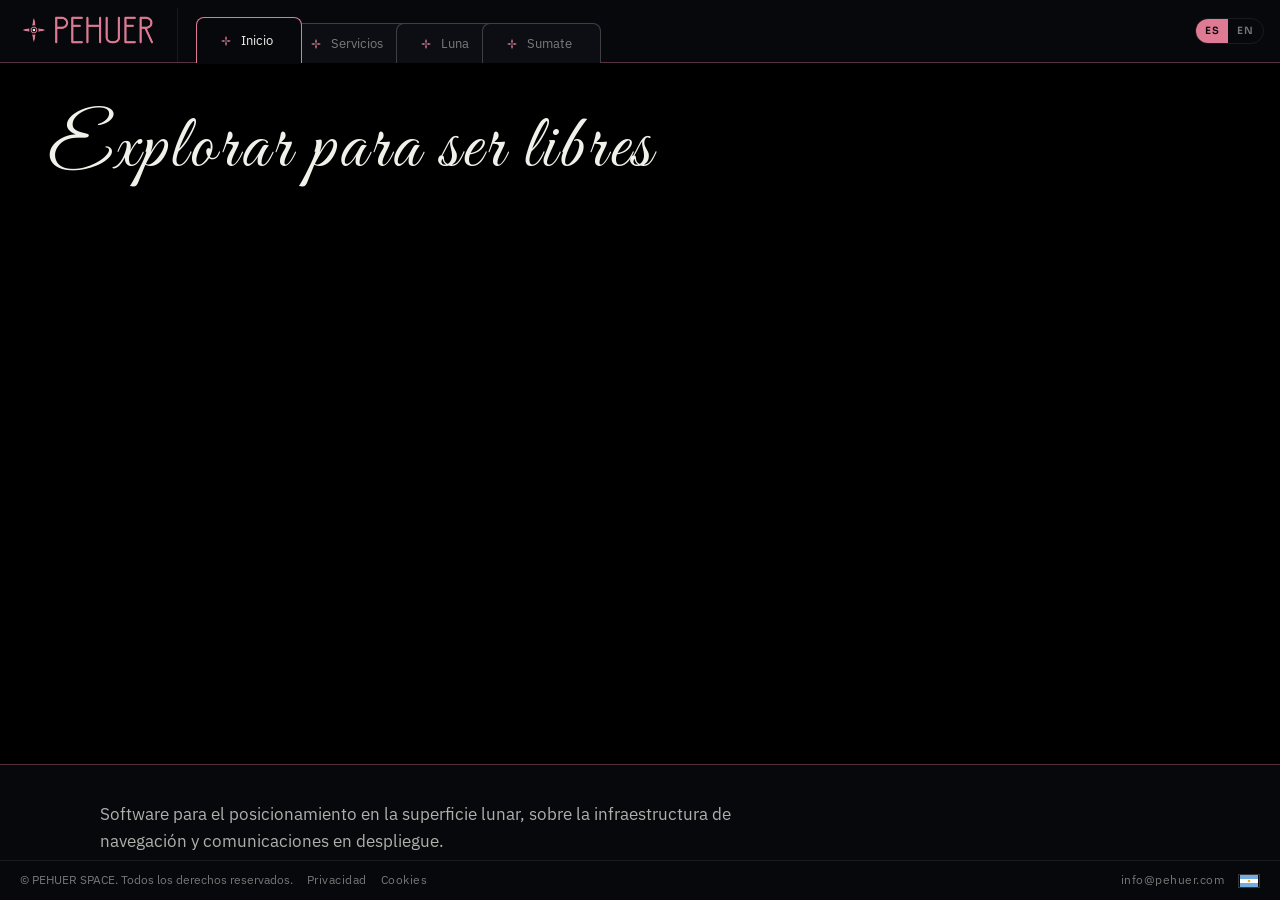
==== commit 9fd07e6f: "Use #sumate, add Sumate contact form and legal pages, and set the home spirit in cream." ====
--- a/index.html
+++ b/index.html
@@ -12,7 +12,7 @@
   <link rel="preconnect" href="https://fonts.googleapis.com" />
   <link rel="preconnect" href="https://fonts.gstatic.com" crossorigin />
   <link href="https://fonts.googleapis.com/css2?family=Great+Vibes&family=IBM+Plex+Mono:wght@400;500&family=IBM+Plex+Sans:wght@400;500;600&family=Sora:wght@500;600;700&display=swap" rel="stylesheet" />
-  <link rel="stylesheet" href="css/site.css?v=demo12" />
+  <link rel="stylesheet" href="css/site.css?v=demo16" />
   <script type="importmap">
   {
     "imports": {
@@ -50,7 +50,7 @@
             <span class="tab-label" data-i18n="nav.moon">Luna</span>
             <span class="tab-ear right"></span>
           </button>
-          <button class="tab" data-tab="unite" type="button">
+          <button class="tab" data-tab="sumate" type="button">
             <span class="tab-ear left"></span>
             <img class="tab-icon" src="assets/mark.png?v=5" alt="" />
             <span class="tab-label" data-i18n="nav.unite">Sumate</span>
@@ -305,7 +305,7 @@
         </div>
       </section>
 
-      <section id="panel-unite" class="panel" data-panel="unite">
+      <section id="panel-unite" class="panel" data-panel="sumate">
         <div class="page unite-page">
           <p class="kicker" data-i18n="unite.kicker">Comunidad</p>
           <h1 data-i18n="unite.title">Sumate a PEHUER</h1>
@@ -315,28 +315,33 @@
               <p class="unite-n">01</p>
               <h3 data-i18n="unite.community.title">Comunidad</h3>
               <p class="unite-body" data-i18n="unite.community.body">Sumate a la comunidad para crear PEHUER juntos: talento, ideas y trabajo compartido.</p>
-              <button class="unite-cta" type="button" data-scroll="#unite-contact" data-i18n="unite.community.cta">Quiero unirme</button>
+              <button class="unite-cta" type="button" data-form="unite.community.cta" data-i18n="unite.community.cta">Quiero unirme</button>
             </article>
             <article class="unite-card">
               <p class="unite-n">02</p>
               <h3 data-i18n="unite.investor.title">Inversor</h3>
               <p class="unite-body" data-i18n="unite.investor.body">Si querés invertir en correr los límites del desarrollo de la humanidad y sus conocimientos, escribinos.</p>
-              <button class="unite-cta" type="button" data-scroll="#unite-contact" data-i18n="unite.investor.cta">Quiero invertir</button>
+              <button class="unite-cta" type="button" data-form="unite.investor.cta" data-i18n="unite.investor.cta">Quiero invertir</button>
             </article>
             <article class="unite-card">
               <p class="unite-n">03</p>
               <h3 data-i18n="unite.partner.title">Socio estratégico</h3>
               <p class="unite-body" data-i18n="unite.partner.body">Buscamos socios estratégicos para integrar, desplegar y escalar el servicio.</p>
-              <button class="unite-cta" type="button" data-scroll="#unite-contact" data-i18n="unite.partner.cta">Quiero ser socio</button>
+              <button class="unite-cta" type="button" data-form="unite.partner.cta" data-i18n="unite.partner.cta">Quiero ser socio</button>
             </article>
           </div>
           <div class="contact-wrap" id="unite-contact">
             <div class="contact-card">
               <h1 class="name-pehuer"><img src="assets/logo-lockup-pink.png" alt="PEHUER" loading="lazy" decoding="async" /></h1>
               <p class="tag spirit" data-i18n="hero.spirit">Explorar para ser libres</p>
-              <a class="ig-logo" href="https://www.instagram.com/pehuer.space/" target="_blank" rel="noopener noreferrer" aria-label="Instagram @pehuer.space">
-                <svg viewBox="0 0 24 24" aria-hidden="true"><path d="M7 2h10a5 5 0 0 1 5 5v10a5 5 0 0 1-5 5H7a5 5 0 0 1-5-5V7a5 5 0 0 1 5-5zm0 2a3 3 0 0 0-3 3v10a3 3 0 0 0 3 3h10a3 3 0 0 0 3-3V7a3 3 0 0 0-3-3H7zm11.25 1.75a1.25 1.25 0 1 1 0 2.5 1.25 1.25 0 0 1 0-2.5zM12 7a5 5 0 1 1 0 10 5 5 0 0 1 0-10zm0 2a3 3 0 1 0 0 6 3 3 0 0 0 0-6z"/></svg>
-              </a>
+              <div class="contact-socials">
+                <a class="ig-logo" href="https://www.instagram.com/pehuer.space/" target="_blank" rel="noopener noreferrer" aria-label="Instagram @pehuer.space">
+                  <svg viewBox="0 0 24 24" aria-hidden="true"><path d="M7 2h10a5 5 0 0 1 5 5v10a5 5 0 0 1-5 5H7a5 5 0 0 1-5-5V7a5 5 0 0 1 5-5zm0 2a3 3 0 0 0-3 3v10a3 3 0 0 0 3 3h10a3 3 0 0 0 3-3V7a3 3 0 0 0-3-3H7zm11.25 1.75a1.25 1.25 0 1 1 0 2.5 1.25 1.25 0 0 1 0-2.5zM12 7a5 5 0 1 1 0 10 5 5 0 0 1 0-10zm0 2a3 3 0 1 0 0 6 3 3 0 0 0 0-6z"/></svg>
+                </a>
+                <a class="ig-logo" href="https://x.com/pehuerspace" target="_blank" rel="noopener noreferrer" aria-label="X @pehuerspace">
+                  <svg viewBox="0 0 24 24" aria-hidden="true"><path d="M18.244 2.25h3.308l-7.227 8.26 8.502 11.24H16.17l-4.714-6.231-5.401 6.231H2.744l7.727-8.852L1.254 2.25H8.08l4.253 5.622L18.244 2.25zm-1.161 17.52h1.833L7.084 4.126H5.117L17.083 19.77z"/></svg>
+                </a>
+              </div>
               <a class="mail-link" href="mailto:info@pehuer.com">info@pehuer.com</a>
               <p class="contact-foot" data-i18n="contact.from">Desde Argentina</p>
             </div>
@@ -345,20 +350,48 @@
       </section>
     </main>
     <footer class="site-footer">
-      <p class="copy" data-i18n="footer.copy">© PEHUER SPACE. Todos los derechos reservados.</p>
-      <a class="mail-link footer-mail" href="mailto:info@pehuer.com">info@pehuer.com</a>
-      <a class="ig-logo footer-ig" href="https://www.instagram.com/pehuer.space/" target="_blank" rel="noopener noreferrer" aria-label="Instagram @pehuer.space">
-        <svg viewBox="0 0 24 24" aria-hidden="true"><path d="M7 2h10a5 5 0 0 1 5 5v10a5 5 0 0 1-5 5H7a5 5 0 0 1-5-5V7a5 5 0 0 1 5-5zm0 2a3 3 0 0 0-3 3v10a3 3 0 0 0 3 3h10a3 3 0 0 0 3-3V7a3 3 0 0 0-3-3H7zm11.25 1.75a1.25 1.25 0 1 1 0 2.5 1.25 1.25 0 0 1 0-2.5zM12 7a5 5 0 1 1 0 10 5 5 0 0 1 0-10zm0 2a3 3 0 1 0 0 6 3 3 0 0 0 0-6z"/></svg>
-      </a>
-      <span class="ar-flag" title="Argentina" aria-label="Argentina">
-        <svg viewBox="0 0 18 12" width="18" height="12" aria-hidden="true">
-          <rect width="18" height="12" fill="#74acdf"/>
-          <rect y="4" width="18" height="4" fill="#fff"/>
-          <circle cx="9" cy="6" r="1.35" fill="#f6b40e"/>
-        </svg>
-      </span>
+      <div class="footer-left">
+        <p class="copy" data-i18n="footer.copy">© PEHUER SPACE. Todos los derechos reservados.</p>
+        <nav class="footer-legal" aria-label="Legal">
+          <a href="privacidad/" data-i18n="footer.privacy">Privacidad</a>
+          <a href="cookies/" data-i18n="footer.cookies">Cookies</a>
+        </nav>
+      </div>
+      <div class="footer-right">
+        <a class="mail-link footer-mail" href="mailto:info@pehuer.com">info@pehuer.com</a>
+        <span class="ar-flag" title="Argentina" aria-label="Argentina">
+          <svg viewBox="0 0 18 12" width="18" height="12" aria-hidden="true">
+            <rect width="18" height="12" fill="#74acdf"/>
+            <rect y="4" width="18" height="4" fill="#fff"/>
+            <circle cx="9" cy="6" r="1.35" fill="#f6b40e"/>
+          </svg>
+        </span>
+      </div>
     </footer>
   </div>
-  <script type="module" src="js/site.js?v=perf34"></script>
+  <div class="form-overlay" id="join-overlay" hidden>
+    <div class="form-modal" role="dialog" aria-modal="true" aria-labelledby="join-title">
+      <button class="form-close" type="button" data-i18n-aria="form.close" aria-label="Cerrar">×</button>
+      <h2 id="join-title" data-i18n="form.title">Escribinos</h2>
+      <form id="join-form" novalidate>
+        <input type="text" name="_gotcha" class="form-honey" tabindex="-1" autocomplete="off" />
+        <label>
+          <span data-i18n="form.email">Correo</span>
+          <input id="join-email" name="email" type="email" required autocomplete="email" />
+        </label>
+        <label>
+          <span data-i18n="form.subject">Asunto</span>
+          <input id="join-subject" name="_subject" type="text" readonly />
+        </label>
+        <label>
+          <span data-i18n="form.message">Mensaje</span>
+          <textarea id="join-message" name="message" rows="6" required></textarea>
+        </label>
+        <p class="form-status" id="join-status" hidden></p>
+        <button class="form-submit" type="submit" data-i18n="form.send">Enviar</button>
+      </form>
+    </div>
+  </div>
+  <script type="module" src="js/site.js?v=perf36"></script>
 </body>
 </html>
--- a/css/site.css
+++ b/css/site.css
@@ -293,7 +293,7 @@
   font-size: clamp(42px, 6.6vw, 76px);
   letter-spacing: 0.04em;
   line-height: 1.2;
-  color: var(--pink);
+  color: var(--cream);
   text-transform: none;
   display: inline-block;
   max-width: 18ch;
@@ -1342,6 +1342,13 @@
   margin: 0 auto 28px;
 }
 
+.contact-socials {
+  display: flex;
+  align-items: center;
+  justify-content: center;
+  gap: 10px;
+}
+
 .ig-logo {
   display: inline-flex;
   align-items: center;
@@ -1385,7 +1392,8 @@
   display: flex;
   align-items: center;
   justify-content: space-between;
-  gap: 16px;
+  flex-wrap: wrap;
+  gap: 10px 16px;
   padding: 10px 20px;
   background: #07080b;
   border-top: 1px solid var(--stroke);
@@ -1397,6 +1405,18 @@
   margin: 0;
 }
 
+.footer-left,
+.footer-right {
+  display: flex;
+  align-items: center;
+  gap: 14px;
+  flex-wrap: wrap;
+}
+
+.footer-right {
+  margin-left: auto;
+}
+
 .footer-mail {
   font-size: 12px;
   margin-top: 0;
@@ -1407,14 +1427,220 @@
   color: var(--pink);
 }
 
-.footer-ig {
-  width: 28px;
-  height: 28px;
-}
-
-.footer-ig svg {
-  width: 18px;
-  height: 18px;
+.footer-legal {
+  display: flex;
+  align-items: center;
+  gap: 14px;
+}
+
+.footer-legal a {
+  color: var(--cream-mute);
+  letter-spacing: 0.04em;
+}
+
+.footer-legal a:hover {
+  color: var(--pink);
+}
+
+.form-overlay {
+  position: fixed;
+  inset: 0;
+  z-index: 9999;
+  display: grid;
+  place-items: center;
+  padding: 24px;
+  background: rgba(7, 8, 11, 0.78);
+}
+
+.form-overlay[hidden] {
+  display: none;
+}
+
+body.form-open {
+  overflow: hidden;
+}
+
+.form-modal {
+  position: relative;
+  width: min(480px, 100%);
+  padding: 28px 24px 24px;
+  background: var(--navy-mid);
+  border: 1px solid var(--stroke);
+}
+
+.form-modal h2 {
+  margin: 0 0 20px;
+  font-size: 20px;
+}
+
+.form-close {
+  position: absolute;
+  top: 10px;
+  right: 12px;
+  border: 0;
+  background: transparent;
+  color: var(--cream-dim);
+  font-size: 28px;
+  line-height: 1;
+  cursor: pointer;
+}
+
+.form-close:hover {
+  color: var(--pink);
+}
+
+.form-modal form {
+  display: grid;
+  gap: 14px;
+}
+
+.form-modal label {
+  display: grid;
+  gap: 6px;
+  font-size: 12px;
+  letter-spacing: 0.08em;
+  color: var(--pink);
+}
+
+.form-modal input,
+.form-modal textarea {
+  width: 100%;
+  border: 1px solid var(--stroke);
+  background: #07080b;
+  color: var(--cream);
+  font-family: var(--font-body);
+  font-size: 15px;
+  padding: 10px 12px;
+}
+
+.form-modal input[readonly] {
+  color: var(--cream-dim);
+}
+
+.form-modal textarea {
+  resize: vertical;
+  min-height: 120px;
+}
+
+.form-honey {
+  position: absolute;
+  left: -9999px;
+  opacity: 0;
+  height: 0;
+  width: 0;
+}
+
+.form-submit {
+  margin-top: 6px;
+  border: 1px solid var(--pink);
+  background: transparent;
+  color: var(--cream);
+  font-family: var(--font-display);
+  font-size: 13px;
+  letter-spacing: 0.06em;
+  padding: 12px 16px;
+  cursor: pointer;
+}
+
+.form-submit:hover:not(:disabled) {
+  background: var(--pink-dim);
+}
+
+.form-submit:disabled {
+  opacity: 0.55;
+  cursor: wait;
+}
+
+.form-status {
+  margin: 0;
+  font-size: 14px;
+}
+
+.form-status.is-ok {
+  color: var(--pink);
+}
+
+.form-status.is-err {
+  color: #e8a0a0;
+}
+
+.legal-shell a.brand {
+  text-decoration: none;
+  color: inherit;
+}
+
+.legal-shell {
+  min-height: 100vh;
+  display: flex;
+  flex-direction: column;
+}
+
+.legal-shell .workspace {
+  flex: 1;
+}
+
+.legal-prose {
+  max-width: 720px;
+  padding: 48px 24px 80px;
+  margin: 0 auto;
+}
+
+.legal-prose .legal-back {
+  color: var(--pink);
+  font-size: 13px;
+  letter-spacing: 0.08em;
+}
+
+.legal-prose h1 {
+  margin: 18px 0 8px;
+  font-size: clamp(28px, 4vw, 40px);
+}
+
+.legal-updated {
+  color: var(--cream-mute);
+  font-size: 13px;
+  margin: 0 0 28px;
+}
+
+.legal-prose h2 {
+  margin: 28px 0 10px;
+  font-size: 16px;
+  color: var(--pink);
+}
+
+.legal-prose p,
+.legal-prose li {
+  color: var(--cream-dim);
+  font-size: 15px;
+  line-height: 1.65;
+}
+
+.legal-prose ul {
+  padding-left: 18px;
+}
+
+.legal-prose a {
+  color: var(--pink);
+}
+
+.legal-prose table {
+  width: 100%;
+  border-collapse: collapse;
+  margin: 12px 0 20px;
+  font-size: 13px;
+}
+
+.legal-prose th,
+.legal-prose td {
+  border: 1px solid var(--stroke);
+  padding: 8px 10px;
+  text-align: left;
+  vertical-align: top;
+}
+
+.legal-prose th {
+  color: var(--pink);
+  font-weight: 600;
 }
 
 .ar-flag {
@@ -1495,8 +1721,8 @@
   .chrome-top { height: 52px; }
   .site-footer {
     flex-wrap: wrap;
-    justify-content: center;
-    text-align: center;
+    justify-content: space-between;
+    text-align: left;
   }
 }
 
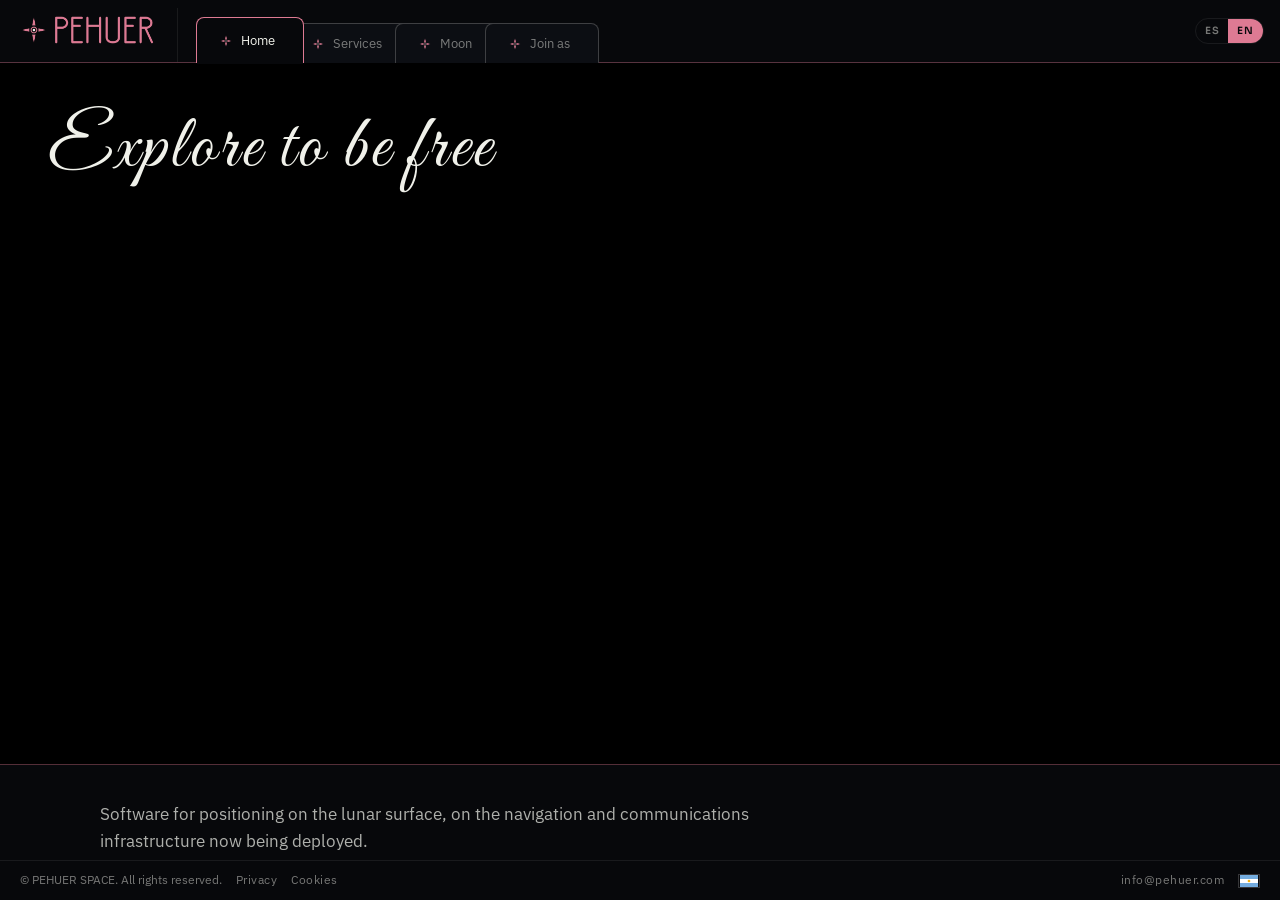
==== commit 3a9f0a86: "Fix tab keyboard nav and share cards, and label the ops demo as a simulation." ====
--- a/index.html
+++ b/index.html
@@ -1,24 +1,40 @@
 <!doctype html>
-<html lang="es">
+<html lang="es" data-root=".">
 <head>
   <meta charset="utf-8" />
   <meta name="viewport" content="width=device-width, initial-scale=1" />
   <title>PEHUER — Software para posicionamiento lunar</title>
   <meta name="description" content="Somos PEHUER. Construimos software para el posicionamiento en la superficie lunar. Desde Argentina." />
+  <link rel="canonical" href="https://www.pehuer.com/" />
+  <link rel="alternate" hreflang="es" href="https://www.pehuer.com/" />
+  <link rel="alternate" hreflang="en" href="https://www.pehuer.com/en/" />
+  <link rel="alternate" hreflang="x-default" href="https://www.pehuer.com/" />
+  <meta property="og:type" content="website" />
+  <meta property="og:site_name" content="PEHUER" />
+  <meta property="og:locale" content="es_AR" />
+  <meta property="og:locale:alternate" content="en_US" />
+  <meta property="og:url" content="https://www.pehuer.com/" />
+  <meta property="og:title" content="PEHUER — Software para posicionamiento lunar" />
+  <meta property="og:description" content="Somos PEHUER. Construimos software para el posicionamiento en la superficie lunar. Desde Argentina." />
+  <meta property="og:image" content="https://www.pehuer.com/assets/og-pehuer.png" />
+  <meta property="og:image:width" content="1200" />
+  <meta property="og:image:height" content="630" />
+  <meta property="og:image:type" content="image/png" />
+  <meta name="twitter:card" content="summary_large_image" />
+  <meta name="twitter:title" content="PEHUER — Software para posicionamiento lunar" />
+  <meta name="twitter:description" content="Somos PEHUER. Construimos software para el posicionamiento en la superficie lunar. Desde Argentina." />
+  <meta name="twitter:image" content="https://www.pehuer.com/assets/og-pehuer.png" />
   <link rel="icon" href="assets/mark.png?v=5" type="image/png" />
-  <link rel="modulepreload" href="vendor/three.module.js" />
-  <link rel="modulepreload" href="js/moon-globe.js" />
-  <link rel="preload" href="assets/moon-hi.jpg" as="image" />
   <link rel="preconnect" href="https://fonts.googleapis.com" />
   <link rel="preconnect" href="https://fonts.gstatic.com" crossorigin />
-  <link href="https://fonts.googleapis.com/css2?family=Great+Vibes&family=IBM+Plex+Mono:wght@400;500&family=IBM+Plex+Sans:wght@400;500;600&family=Sora:wght@500;600;700&display=swap" rel="stylesheet" />
-  <link rel="stylesheet" href="css/site.css?v=demo16" />
+  <link href="https://fonts.googleapis.com/css2?family=Great+Vibes&text=Explorar%20para%20ser%20libresExplore%20to%20be%20free&display=swap" rel="stylesheet" />
+  <link href="https://fonts.googleapis.com/css2?family=IBM+Plex+Sans:wght@400;500;600&family=Sora:wght@500;600;700&display=swap" rel="stylesheet" />
+  <link rel="stylesheet" href="css/site.css?v=demo19" />
   <script type="importmap">
   {
     "imports": {
       "three": "./vendor/three.module.js",
-      "three/addons/controls/OrbitControls.js": "./vendor/OrbitControls.js",
-      "three/addons/loaders/GLTFLoader.js": "./vendor/GLTFLoader.js"
+      "three/addons/controls/OrbitControls.js": "./vendor/OrbitControls.js"
     }
   }
   </script>
@@ -31,26 +47,26 @@
           <img class="brand-lockup" src="assets/logo-lockup-pink.png" alt="PEHUER" />
           <img class="brand-mark" src="assets/mark.png?v=5" alt="PEHUER" />
         </div>
-        <nav class="tabs" aria-label="Secciones" data-i18n-aria="nav.sections">
-          <button class="tab is-active" data-tab="home" type="button">
+        <nav class="tabs" role="tablist" aria-label="Secciones" data-i18n-aria="nav.sections">
+          <button class="tab is-active" data-tab="home" type="button" role="tab" id="tab-home" aria-controls="panel-home" aria-selected="true">
             <span class="tab-ear left"></span>
             <img class="tab-icon" src="assets/mark.png?v=5" alt="" />
             <span class="tab-label" data-i18n="nav.home">Inicio</span>
             <span class="tab-ear right"></span>
           </button>
-          <button class="tab" data-tab="servicios" type="button">
+          <button class="tab" data-tab="servicios" type="button" role="tab" id="tab-servicios" aria-controls="panel-servicios" aria-selected="false">
             <span class="tab-ear left"></span>
             <img class="tab-icon" src="assets/mark.png?v=5" alt="" />
             <span class="tab-label" data-i18n="nav.servicios">Servicios</span>
             <span class="tab-ear right"></span>
           </button>
-          <button class="tab" data-tab="moon" type="button">
+          <button class="tab" data-tab="moon" type="button" role="tab" id="tab-moon" aria-controls="panel-moon" aria-selected="false">
             <span class="tab-ear left"></span>
             <img class="tab-icon" src="assets/mark.png?v=5" alt="" />
             <span class="tab-label" data-i18n="nav.moon">Luna</span>
             <span class="tab-ear right"></span>
           </button>
-          <button class="tab" data-tab="sumate" type="button">
+          <button class="tab" data-tab="sumate" type="button" role="tab" id="tab-sumate" aria-controls="panel-unite" aria-selected="false">
             <span class="tab-ear left"></span>
             <img class="tab-icon" src="assets/mark.png?v=5" alt="" />
             <span class="tab-label" data-i18n="nav.unite">Sumate</span>
@@ -66,12 +82,15 @@
     </header>
 
     <main class="workspace">
-      <section id="panel-home" class="panel is-active" data-panel="home">
+      <section id="panel-home" class="panel is-active" data-panel="home" role="tabpanel" aria-labelledby="tab-home">
         <div class="hero hero-cine">
           <canvas id="hero-canvas" aria-hidden="true"></canvas>
           <div class="hero-veil"></div>
           <div class="lockup">
-            <p class="hero-spirit" data-i18n="hero.spirit">Explorar para ser libres</p>
+            <h1 class="hero-spirit">
+              <span class="visually-hidden" data-i18n="hero.h1">Software de posicionamiento lunar</span>
+              <span data-i18n="hero.spirit">Explorar para ser libres</span>
+            </h1>
           </div>
           <aside class="hero-card" id="hero-card" hidden>
             <img id="hero-card-img" alt="" loading="lazy" decoding="async" />
@@ -130,9 +149,9 @@
         </div>
       </section>
 
-      <section id="panel-servicios" class="panel" data-panel="servicios">
+      <section id="panel-servicios" class="panel" data-panel="servicios" role="tabpanel" aria-labelledby="tab-servicios">
         <div class="page sys-hero">
-          <h1 data-i18n="sys.title">Servicios PEHUER</h1>
+          <h2 data-i18n="sys.title">Servicios PEHUER</h2>
           <p class="lede" data-i18n="sys.lede">Proveemos una lectura de posicionamiento estructurada:</p>
 
           <div class="sys-grid">
@@ -243,7 +262,7 @@
                 <span id="sys-demo-utc">—</span>
               </div>
               <div class="sys-demo-hud sys-demo-hud-tr">
-                <span class="sys-live" data-i18n="sys.demo.live">EN LÍNEA</span>
+                <span data-i18n="sys.demo.sim">Simulación</span>
               </div>
             </div>
             <div class="sys-demo-out">
@@ -275,7 +294,7 @@
         </div>
       </section>
 
-      <section id="panel-moon" class="panel panel-moon" data-panel="moon">
+      <section id="panel-moon" class="panel panel-moon" data-panel="moon" role="tabpanel" aria-labelledby="tab-moon">
         <aside class="moon-side">
           <h2 data-i18n="moon.title">Referencias y sus fuentes</h2>
           <div class="search-wrap">
@@ -305,10 +324,10 @@
         </div>
       </section>
 
-      <section id="panel-unite" class="panel" data-panel="sumate">
+      <section id="panel-unite" class="panel" data-panel="sumate" role="tabpanel" aria-labelledby="tab-sumate">
         <div class="page unite-page">
           <p class="kicker" data-i18n="unite.kicker">Comunidad</p>
-          <h1 data-i18n="unite.title">Sumate a PEHUER</h1>
+          <h2 data-i18n="unite.title">Sumate a PEHUER</h2>
           <p class="lede" data-i18n="unite.lede">Construimos PEHUER juntos. Elegí cómo querés sumarte.</p>
           <div class="unite-grid">
             <article class="unite-card">
@@ -332,7 +351,7 @@
           </div>
           <div class="contact-wrap" id="unite-contact">
             <div class="contact-card">
-              <h1 class="name-pehuer"><img src="assets/logo-lockup-pink.png" alt="PEHUER" loading="lazy" decoding="async" /></h1>
+              <p class="name-pehuer"><img src="assets/logo-lockup-pink.png" alt="PEHUER" loading="lazy" decoding="async" /></p>
               <p class="tag spirit" data-i18n="hero.spirit">Explorar para ser libres</p>
               <div class="contact-socials">
                 <a class="ig-logo" href="https://www.instagram.com/pehuer.space/" target="_blank" rel="noopener noreferrer" aria-label="Instagram @pehuer.space">
@@ -374,7 +393,7 @@
       <button class="form-close" type="button" data-i18n-aria="form.close" aria-label="Cerrar">×</button>
       <h2 id="join-title" data-i18n="form.title">Escribinos</h2>
       <form id="join-form" novalidate>
-        <input type="text" name="_gotcha" class="form-honey" tabindex="-1" autocomplete="off" />
+        <input type="text" name="_gotcha" class="form-honey" tabindex="-1" autocomplete="off" aria-hidden="true" />
         <label>
           <span data-i18n="form.email">Correo</span>
           <input id="join-email" name="email" type="email" required autocomplete="email" />
@@ -392,6 +411,6 @@
       </form>
     </div>
   </div>
-  <script type="module" src="js/site.js?v=perf36"></script>
+  <script type="module" src="js/site.js?v=perf38"></script>
 </body>
 </html>
--- a/css/site.css
+++ b/css/site.css
@@ -285,7 +285,8 @@
   z-index: 2;
 }
 
-.hero-spirit {
+h1.hero-spirit {
+  position: relative;
   margin: 0;
   font-family: var(--font-spirit);
   font-weight: 400;
@@ -297,6 +298,18 @@
   text-transform: none;
   display: inline-block;
   max-width: 18ch;
+}
+
+.visually-hidden {
+  position: absolute;
+  width: 1px;
+  height: 1px;
+  padding: 0;
+  margin: -1px;
+  overflow: hidden;
+  clip: rect(0, 0, 0, 0);
+  white-space: nowrap;
+  border: 0;
 }
 
 .hero-card {
@@ -553,8 +566,14 @@
   padding: 48px 0 8px;
 }
 
-.sys-hero h1 {
+.sys-hero h1,
+.sys-hero h2,
+.unite-page h1,
+.unite-page h2 {
   max-width: none;
+  font-size: clamp(28px, 4vw, 42px);
+  line-height: 1.15;
+  color: var(--cream);
 }
 
 .sys-grid {
@@ -696,7 +715,7 @@
 .sys-zone-kicker,
 .sys-zone-name {
   fill: rgba(154, 208, 220, 0.82);
-  font-family: "IBM Plex Mono", ui-monospace, monospace;
+  font-family: ui-monospace, "Cascadia Mono", "Segoe UI Mono", monospace;
   letter-spacing: 0.16em;
   text-transform: uppercase;
 }
@@ -715,7 +734,7 @@
 .sys-demo-refs text,
 .sys-demo-assets text {
   fill: rgba(154, 208, 220, 0.72);
-  font-family: "IBM Plex Mono", ui-monospace, monospace;
+  font-family: ui-monospace, "Cascadia Mono", "Segoe UI Mono", monospace;
   font-size: 12px;
   letter-spacing: 0.04em;
   text-transform: uppercase;
@@ -816,14 +835,14 @@
 
 #sys-lbl-asset {
   fill: var(--hud);
-  font-family: "IBM Plex Mono", ui-monospace, monospace;
+  font-family: ui-monospace, "Cascadia Mono", "Segoe UI Mono", monospace;
   font-size: 15px;
 }
 
 .sys-demo-hud {
   position: absolute;
   z-index: 2;
-  font-family: "IBM Plex Mono", ui-monospace, monospace;
+  font-family: ui-monospace, "Cascadia Mono", "Segoe UI Mono", monospace;
   font-size: 11px;
   color: var(--hud);
   letter-spacing: 0.08em;
@@ -850,16 +869,11 @@
   right: 22px;
 }
 
-.sys-live {
-  color: #7dba9a;
-  animation: sys-pulse 1.6s ease-in-out infinite;
-}
-
 .sys-demo-out {
   padding: 14px 20px 16px;
   border-top: 1px solid rgba(154, 208, 220, 0.18);
   background: #070b10;
-  font-family: "IBM Plex Mono", ui-monospace, monospace;
+  font-family: ui-monospace, "Cascadia Mono", "Segoe UI Mono", monospace;
 }
 
 .sys-demo-out-grid {
@@ -910,8 +924,7 @@
 }
 
 @media (prefers-reduced-motion: reduce) {
-  .sys-asset-pulse,
-  .sys-live { animation: none; }
+  .sys-asset-pulse { animation: none; }
 }
 
 /* ——— Moon ——— */
@@ -1234,10 +1247,6 @@
   padding-top: 48px;
 }
 
-.unite-page h1 {
-  max-width: none;
-}
-
 .unite-grid {
   display: grid;
   grid-template-columns: repeat(3, minmax(0, 1fr));
@@ -1311,12 +1320,12 @@
   align-items: center;
 }
 
-.contact-card h1 {
+.contact-card .name-pehuer {
   max-width: none;
   margin: 0 auto 16px;
 }
 
-.contact-card h1 img {
+.contact-card .name-pehuer img {
   height: auto;
   width: min(420px, 100%);
   margin: 0 auto;
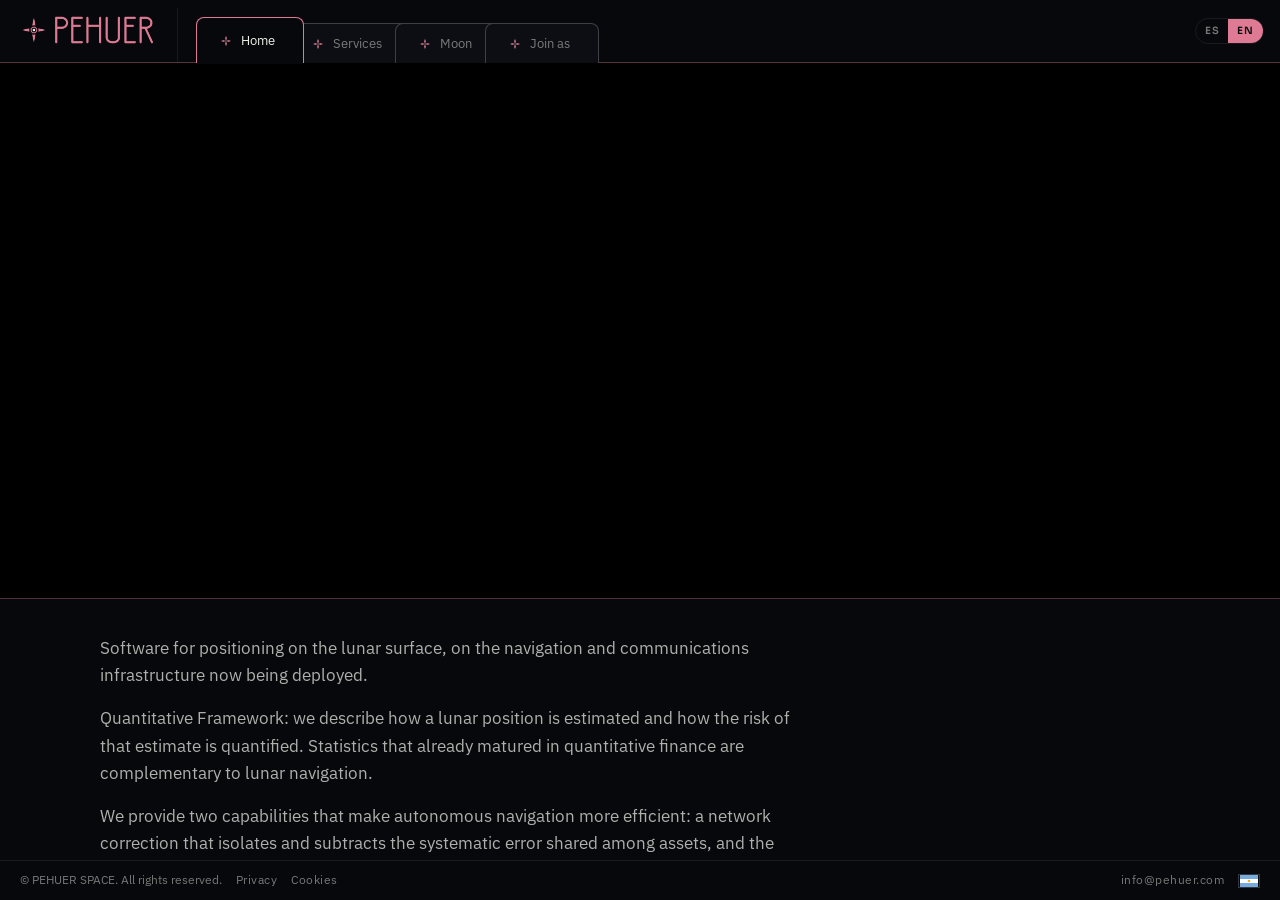
==== commit 6c3b84c8: "Replace the Home 3D hero with looping ES/EN videos and show the full cinematic frame." ====
--- a/index.html
+++ b/index.html
@@ -16,20 +16,20 @@
   <meta property="og:url" content="https://www.pehuer.com/" />
   <meta property="og:title" content="PEHUER — Software para posicionamiento lunar" />
   <meta property="og:description" content="Somos PEHUER. Construimos software para el posicionamiento en la superficie lunar. Desde Argentina." />
-  <meta property="og:image" content="https://www.pehuer.com/assets/og-pehuer.png" />
+  <meta property="og:image" content="https://www.pehuer.com/assets/og-pehuer.jpg" />
   <meta property="og:image:width" content="1200" />
   <meta property="og:image:height" content="630" />
-  <meta property="og:image:type" content="image/png" />
+  <meta property="og:image:type" content="image/jpeg" />
   <meta name="twitter:card" content="summary_large_image" />
   <meta name="twitter:title" content="PEHUER — Software para posicionamiento lunar" />
   <meta name="twitter:description" content="Somos PEHUER. Construimos software para el posicionamiento en la superficie lunar. Desde Argentina." />
-  <meta name="twitter:image" content="https://www.pehuer.com/assets/og-pehuer.png" />
+  <meta name="twitter:image" content="https://www.pehuer.com/assets/og-pehuer.jpg" />
   <link rel="icon" href="assets/mark.png?v=5" type="image/png" />
   <link rel="preconnect" href="https://fonts.googleapis.com" />
   <link rel="preconnect" href="https://fonts.gstatic.com" crossorigin />
   <link href="https://fonts.googleapis.com/css2?family=Great+Vibes&text=Explorar%20para%20ser%20libresExplore%20to%20be%20free&display=swap" rel="stylesheet" />
   <link href="https://fonts.googleapis.com/css2?family=IBM+Plex+Sans:wght@400;500;600&family=Sora:wght@500;600;700&display=swap" rel="stylesheet" />
-  <link rel="stylesheet" href="css/site.css?v=demo19" />
+  <link rel="stylesheet" href="css/site.css?v=demo22" />
   <script type="importmap">
   {
     "imports": {
@@ -84,20 +84,10 @@
     <main class="workspace">
       <section id="panel-home" class="panel is-active" data-panel="home" role="tabpanel" aria-labelledby="tab-home">
         <div class="hero hero-cine">
-          <canvas id="hero-canvas" aria-hidden="true"></canvas>
-          <div class="hero-veil"></div>
-          <div class="lockup">
-            <h1 class="hero-spirit">
-              <span class="visually-hidden" data-i18n="hero.h1">Software de posicionamiento lunar</span>
-              <span data-i18n="hero.spirit">Explorar para ser libres</span>
-            </h1>
-          </div>
-          <aside class="hero-card" id="hero-card" hidden>
-            <img id="hero-card-img" alt="" loading="lazy" decoding="async" />
-            <p class="hero-card-name" id="hero-card-name"></p>
-            <p class="hero-card-desc" id="hero-card-desc"></p>
-            <p class="hero-card-credit" data-i18n="hero.credit">NASA</p>
-          </aside>
+          <video id="hero-video" class="hero-video" autoplay muted loop playsinline preload="metadata" aria-hidden="true">
+            <source src="assets/hero-es.mp4" type="video/mp4" />
+          </video>
+          <h1 class="visually-hidden" data-i18n="hero.h1">Software de posicionamiento lunar</h1>
         </div>
         <div class="page">
           <article class="intro">
@@ -411,6 +401,6 @@
       </form>
     </div>
   </div>
-  <script type="module" src="js/site.js?v=perf38"></script>
+  <script type="module" src="js/site.js?v=perf39"></script>
 </body>
 </html>
--- a/css/site.css
+++ b/css/site.css
@@ -247,57 +247,23 @@
 }
 
 .hero-cine {
-  height: min(78vh, 740px);
-  min-height: 420px;
+  height: auto;
+  min-height: 0;
+  aspect-ratio: 1920 / 804;
   padding: 0;
   overflow: hidden;
   pointer-events: none;
   overflow-anchor: none;
 }
 
-.hero-cine canvas {
+.hero-cine video {
   position: absolute;
   inset: 0;
   width: 100%;
   height: 100%;
   display: block;
-  opacity: 0;
-  transition: opacity 0.18s ease;
-}
-
-.hero-cine.is-ready canvas {
-  opacity: 1;
-}
-
-.hero-veil {
-  position: absolute;
-  inset: 0;
-  pointer-events: none;
-  background:
-    linear-gradient(180deg, rgba(0, 0, 0, 0.5) 0%, transparent 34%, rgba(0, 0, 0, 0.62) 100%),
-    linear-gradient(90deg, rgba(0, 0, 0, 0.28) 0%, transparent 42%);
-}
-
-.hero-cine .lockup {
-  position: absolute;
-  left: 48px;
-  top: 40px;
-  z-index: 2;
-}
-
-h1.hero-spirit {
-  position: relative;
-  margin: 0;
-  font-family: var(--font-spirit);
-  font-weight: 400;
-  font-style: normal;
-  font-size: clamp(42px, 6.6vw, 76px);
-  letter-spacing: 0.04em;
-  line-height: 1.2;
-  color: var(--cream);
-  text-transform: none;
-  display: inline-block;
-  max-width: 18ch;
+  object-fit: contain;
+  background: #000;
 }
 
 .visually-hidden {
@@ -310,53 +276,6 @@
   clip: rect(0, 0, 0, 0);
   white-space: nowrap;
   border: 0;
-}
-
-.hero-card {
-  position: absolute;
-  right: 28px;
-  bottom: 28px;
-  z-index: 2;
-  width: min(320px, 50vw);
-  background: rgba(0, 0, 0, 0.82);
-  border: 1px solid var(--stroke);
-  pointer-events: auto;
-}
-
-.hero-card[hidden] { display: none; }
-
-.hero-card img {
-  width: 100%;
-  height: 148px;
-  object-fit: cover;
-  background: #000;
-}
-
-.hero-card-name {
-  margin: 10px 12px 2px;
-  font-family: var(--font-wordmark);
-  font-weight: 500;
-  font-size: 16px;
-  letter-spacing: 0;
-  color: var(--pink);
-  text-transform: uppercase;
-  transform: scaleX(0.72);
-  transform-origin: left center;
-}
-
-.hero-card-desc {
-  margin: 0 12px 6px;
-  font-size: 12px;
-  line-height: 1.4;
-  color: var(--cream-dim);
-}
-
-.hero-card-credit {
-  margin: 0 12px 12px;
-  font-size: 10px;
-  letter-spacing: 0.14em;
-  text-transform: uppercase;
-  color: var(--cream-mute);
 }
 
 .lockup {
@@ -1676,7 +1595,6 @@
   .sys-grid,
   .rail,
   .unite-grid { grid-template-columns: repeat(3, minmax(0, 1fr)); }
-  .integ-cols { grid-template-columns: 1fr; }
   .unite-grid { gap: 8px; }
   .unite-card { padding: 14px 10px 16px; }
   .unite-card h3 {
@@ -1700,15 +1618,10 @@
   .rail::before { display: none; }
   .hero { padding: 22px 20px; }
   .hero-cine {
-    height: min(62vh, 520px);
-    min-height: 320px;
+    height: auto;
+    min-height: 0;
     padding: 0;
   }
-  .hero-cine .lockup {
-    left: 20px;
-    top: 20px;
-  }
-  .hero-card { right: 16px; bottom: 16px; }
   .lockup-mark { width: 64px; height: 64px; }
   .lockup { gap: 14px; }
   .panel-moon.is-active { flex-direction: column; height: calc(100vh - var(--chrome-h) - 44px); }
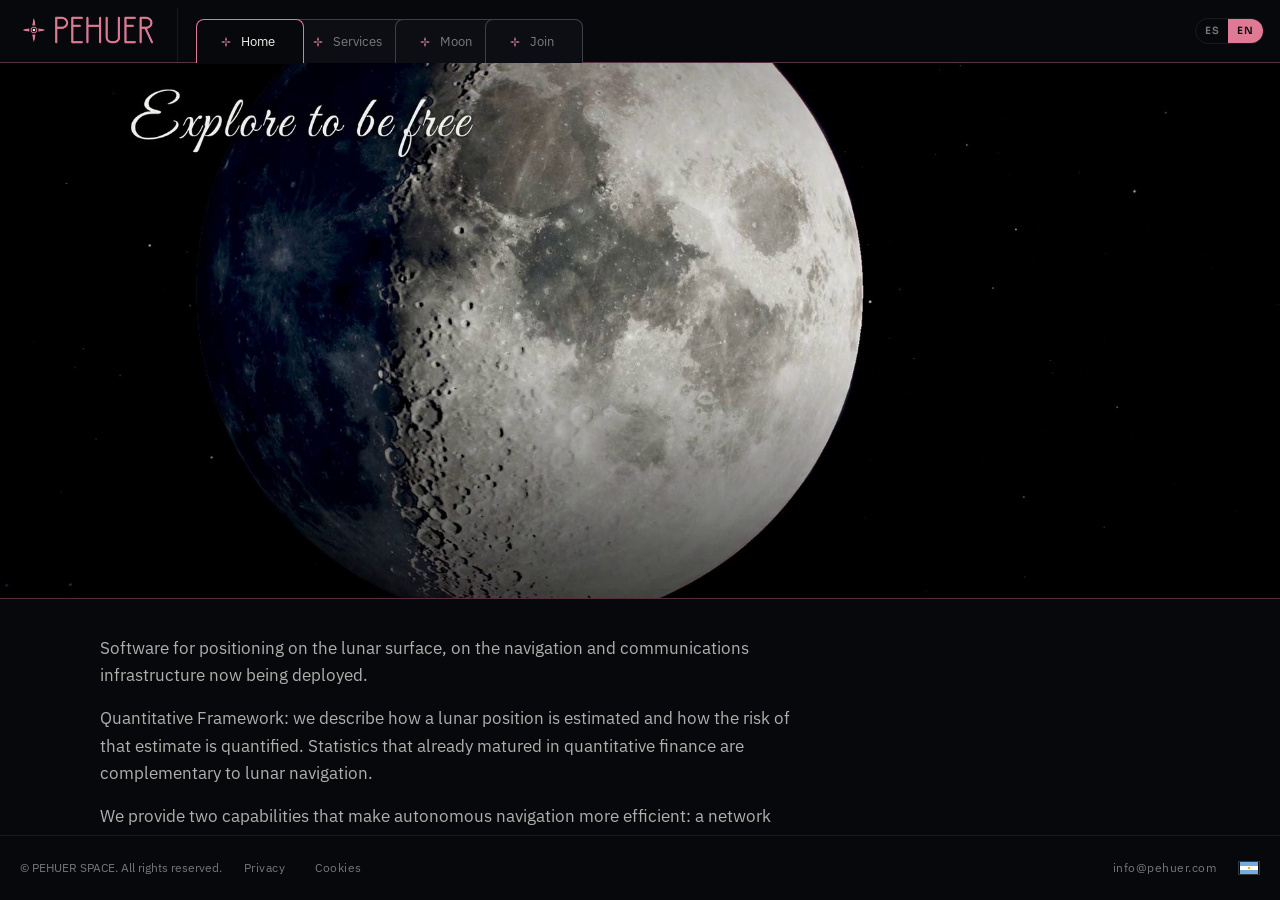
==== commit 985825a9: "Validate the join form, lighten Luna and the hero, and fix mobile layout, contrast and English copy." ====
--- a/index.html
+++ b/index.html
@@ -25,17 +25,38 @@
   <meta name="twitter:description" content="Somos PEHUER. Construimos software para el posicionamiento en la superficie lunar. Desde Argentina." />
   <meta name="twitter:image" content="https://www.pehuer.com/assets/og-pehuer.jpg" />
   <link rel="icon" href="assets/mark.png?v=5" type="image/png" />
+  <link rel="apple-touch-icon" href="assets/apple-touch-icon.png" />
   <link rel="preconnect" href="https://fonts.googleapis.com" />
   <link rel="preconnect" href="https://fonts.gstatic.com" crossorigin />
   <link href="https://fonts.googleapis.com/css2?family=Great+Vibes&text=Explorar%20para%20ser%20libresExplore%20to%20be%20free&display=swap" rel="stylesheet" />
   <link href="https://fonts.googleapis.com/css2?family=IBM+Plex+Sans:wght@400;500;600&family=Sora:wght@500;600;700&display=swap" rel="stylesheet" />
-  <link rel="stylesheet" href="css/site.css?v=demo22" />
+  <link rel="stylesheet" href="css/site.css?v=demo24" />
   <script type="importmap">
   {
     "imports": {
-      "three": "./vendor/three.module.js",
+      "three": "./vendor/three.module.min.js",
       "three/addons/controls/OrbitControls.js": "./vendor/OrbitControls.js"
     }
+  }
+  </script>
+  <script type="application/ld+json">
+  {
+    "@context": "https://schema.org",
+    "@type": "Organization",
+    "name": "PEHUER",
+    "legalName": "PEHUER SPACE",
+    "url": "https://www.pehuer.com/",
+    "logo": "https://www.pehuer.com/assets/mark.png",
+    "email": "info@pehuer.com",
+    "address": {
+      "@type": "PostalAddress",
+      "addressCountry": "AR"
+    },
+    "sameAs": [
+      "https://www.instagram.com/pehuer.space/",
+      "https://x.com/pehuerspace",
+      "https://github.com/micaariascorrea/pehuer"
+    ]
   }
   </script>
 </head>
@@ -82,9 +103,9 @@
     </header>
 
     <main class="workspace">
-      <section id="panel-home" class="panel is-active" data-panel="home" role="tabpanel" aria-labelledby="tab-home">
+      <section id="panel-home" class="panel is-active" data-panel="home" role="tabpanel" aria-labelledby="tab-home" tabindex="0">
         <div class="hero hero-cine">
-          <video id="hero-video" class="hero-video" autoplay muted loop playsinline preload="metadata" aria-hidden="true">
+          <video id="hero-video" class="hero-video" autoplay muted loop playsinline preload="none" poster="assets/hero-es-poster.jpg" aria-hidden="true">
             <source src="assets/hero-es.mp4" type="video/mp4" />
           </video>
           <h1 class="visually-hidden" data-i18n="hero.h1">Software de posicionamiento lunar</h1>
@@ -97,7 +118,7 @@
           </article>
 
           <div class="aims">
-            <p class="kicker aims-kicker" data-i18n="home.aims">Objetivo</p>
+            <h2 class="kicker aims-kicker" data-i18n="home.aims">Objetivo</h2>
             <article class="obj">
               <div class="obj-n">01</div>
               <h3 data-i18n="home.obj1.title">Estimación de posición</h3>
@@ -106,7 +127,7 @@
             <article class="obj">
               <div class="obj-n">02</div>
               <h3 data-i18n="home.obj2.title">Veredicto de riesgo</h3>
-              <p data-i18n="home.obj2.body">Traducimos esa lectura a un veredicto sobre esta posición: RIESGO ACEPTABLE o RIESGO EXCEDIDO. El umbral es parametrizable por cada cliente.</p>
+              <p data-i18n="home.obj2.body">Traducimos esa lectura a un veredicto sobre esta posición: RIESGO ACEPTABLE o RIESGO EXCEDIDO. El umbral es configurable por cada cliente.</p>
             </article>
           </div>
 
@@ -139,9 +160,9 @@
         </div>
       </section>
 
-      <section id="panel-servicios" class="panel" data-panel="servicios" role="tabpanel" aria-labelledby="tab-servicios">
+      <section id="panel-servicios" class="panel" data-panel="servicios" role="tabpanel" aria-labelledby="tab-servicios" tabindex="0">
         <div class="page sys-hero">
-          <h2 data-i18n="sys.title">Servicios PEHUER</h2>
+          <h1 data-i18n="sys.title">Servicios PEHUER</h1>
           <p class="lede" data-i18n="sys.lede">Proveemos una lectura de posicionamiento estructurada:</p>
 
           <div class="sys-grid">
@@ -155,7 +176,7 @@
             </article>
             <article class="sys-block">
               <h3 data-i18n="sys.ver.title">Veredicto</h3>
-              <p data-i18n="sys.ver.body">RIESGO ACEPTABLE o RIESGO EXCEDIDO, sobre esta posición. El umbral es parametrizable por cada cliente.</p>
+              <p data-i18n="sys.ver.body">RIESGO ACEPTABLE o RIESGO EXCEDIDO, sobre esta posición. El umbral es configurable por cada cliente.</p>
             </article>
           </div>
 
@@ -167,14 +188,14 @@
                 <ul class="integ-list">
                   <li data-i18n="sys.integ.in.1">Observaciones</li>
                   <li data-i18n="sys.integ.in.2">Marco de referencia de la misión</li>
-                  <li data-i18n="sys.integ.in.3">Umbral de riesgo parametrizado</li>
+                  <li data-i18n="sys.integ.in.3">Umbral de riesgo configurable</li>
                 </ul>
               </div>
               <div>
                 <h3 data-i18n="sys.integ.out">Output</h3>
                 <ul class="integ-list">
                   <li data-i18n="sys.integ.out.1">Posición del activo</li>
-                  <li data-i18n="sys.integ.out.2">Aforo</li>
+                  <li data-i18n="sys.integ.out.2">Nivel de protección</li>
                   <li data-i18n="sys.integ.out.3">Veredicto de riesgo sobre la posición</li>
                 </ul>
               </div>
@@ -263,7 +284,7 @@
                   <em id="sys-out-local">—</em>
                 </div>
                 <div>
-                  <span data-i18n="sys.demo.pehuer">Aforo PEHUER</span>
+                  <span data-i18n="sys.demo.pehuer">Nivel de protección PEHUER</span>
                   <strong id="sys-out-pehuer" class="is-ok">—</strong>
                 </div>
                 <div>
@@ -284,9 +305,9 @@
         </div>
       </section>
 
-      <section id="panel-moon" class="panel panel-moon" data-panel="moon" role="tabpanel" aria-labelledby="tab-moon">
+      <section id="panel-moon" class="panel panel-moon" data-panel="moon" role="tabpanel" aria-labelledby="tab-moon" tabindex="0">
         <aside class="moon-side">
-          <h2 data-i18n="moon.title">Referencias y sus fuentes</h2>
+          <h1 data-i18n="moon.title">Referencias y sus fuentes</h1>
           <div class="search-wrap">
             <input id="ref-search" type="search" placeholder="Buscar cráter, órbita o misión" data-i18n-placeholder="moon.search" autocomplete="off" />
           </div>
@@ -314,10 +335,10 @@
         </div>
       </section>
 
-      <section id="panel-unite" class="panel" data-panel="sumate" role="tabpanel" aria-labelledby="tab-sumate">
+      <section id="panel-unite" class="panel" data-panel="sumate" role="tabpanel" aria-labelledby="tab-sumate" tabindex="0">
         <div class="page unite-page">
           <p class="kicker" data-i18n="unite.kicker">Comunidad</p>
-          <h2 data-i18n="unite.title">Sumate a PEHUER</h2>
+          <h1 data-i18n="unite.title">Sumate a PEHUER</h1>
           <p class="lede" data-i18n="unite.lede">Construimos PEHUER juntos. Elegí cómo querés sumarte.</p>
           <div class="unite-grid">
             <article class="unite-card">
@@ -368,7 +389,7 @@
       </div>
       <div class="footer-right">
         <a class="mail-link footer-mail" href="mailto:info@pehuer.com">info@pehuer.com</a>
-        <span class="ar-flag" title="Argentina" aria-label="Argentina">
+        <span class="ar-flag" role="img" title="Argentina" aria-label="Argentina">
           <svg viewBox="0 0 18 12" width="18" height="12" aria-hidden="true">
             <rect width="18" height="12" fill="#74acdf"/>
             <rect y="4" width="18" height="4" fill="#fff"/>
@@ -401,6 +422,6 @@
       </form>
     </div>
   </div>
-  <script type="module" src="js/site.js?v=perf39"></script>
+  <script type="module" src="js/site.js?v=perf40"></script>
 </body>
 </html>
--- a/css/site.css
+++ b/css/site.css
@@ -11,7 +11,7 @@
   --cream-dim: rgba(240, 241, 234, 0.72);
   --cream-mute: rgba(240, 241, 234, 0.48);
   --stroke: rgba(240, 241, 234, 0.08);
-  --tab-h: 46px;
+  --tab-h: 44px;
   --chrome-h: 108px;
   --font-display: "Sora", "Segoe UI", sans-serif;
   --font-body: "IBM Plex Sans", "Segoe UI", sans-serif;
@@ -116,7 +116,8 @@
   display: flex;
   align-items: center;
   gap: 8px;
-  height: 40px;
+  height: var(--tab-h);
+  min-height: 44px;
   width: auto;
   min-width: 0;
   flex: 0 1 auto;
@@ -256,6 +257,11 @@
   overflow-anchor: none;
 }
 
+.hero-cine.is-lite {
+  pointer-events: auto;
+  cursor: pointer;
+}
+
 .hero-cine video {
   position: absolute;
   inset: 0;
@@ -322,6 +328,14 @@
   margin: 0 0 10px;
 }
 
+h2.kicker {
+  font-size: 11px;
+  letter-spacing: 0.22em;
+  font-weight: 600;
+  max-width: none;
+  line-height: 1.3;
+}
+
 h1, h2, h3 {
   font-family: var(--font-display);
   font-weight: 600;
@@ -806,7 +820,7 @@
   font-size: 10px;
   letter-spacing: 0.12em;
   text-transform: uppercase;
-  color: rgba(154, 208, 220, 0.55);
+  color: #6f93a0;
   margin-bottom: 4px;
 }
 
@@ -825,7 +839,7 @@
   font-style: normal;
   font-size: 11px;
   letter-spacing: 0.04em;
-  color: rgba(154, 208, 220, 0.55);
+  color: #6f93a0;
   font-variant-numeric: tabular-nums;
 }
 
@@ -867,6 +881,7 @@
   flex-direction: column;
 }
 
+.moon-side h1,
 .moon-side h2 {
   font-size: 14px;
   color: var(--pink);
@@ -987,7 +1002,8 @@
 .ref-tipo {
   display: block;
   font-size: 11px;
-  opacity: 0.7;
+  color: #6f93a0;
+  opacity: 1;
   margin-top: 2px;
 }
 
@@ -1349,6 +1365,10 @@
   font-size: 12px;
   margin-top: 0;
   color: var(--cream-mute);
+  min-height: 44px;
+  display: inline-flex;
+  align-items: center;
+  padding: 10px 8px;
 }
 
 .footer-mail:hover {
@@ -1364,6 +1384,10 @@
 .footer-legal a {
   color: var(--cream-mute);
   letter-spacing: 0.04em;
+  min-height: 44px;
+  display: inline-flex;
+  align-items: center;
+  padding: 10px 8px;
 }
 
 .footer-legal a:hover {
@@ -1640,7 +1664,7 @@
   .brand-lockup { display: none; }
   .brand-mark { display: block; }
   .brand { padding: 0 10px 8px 2px; margin-right: 0; }
-  .chrome-top { height: 52px; }
+  .chrome-top { height: 60px; }
   .site-footer {
     flex-wrap: wrap;
     justify-content: space-between;
@@ -1648,10 +1672,29 @@
   }
 }
 
+@media (max-width: 560px) {
+  .sys-grid,
+  .unite-grid { grid-template-columns: 1fr; }
+  .unite-cta {
+    font-size: 13px;
+    padding: 12px 14px;
+  }
+  .lang {
+    height: auto;
+    min-height: 44px;
+  }
+  .lang-btn {
+    min-width: 44px;
+    min-height: 44px;
+    padding: 0 12px;
+  }
+}
+
 @media (max-width: 480px) {
   .chrome-top {
     padding: 6px 4px 0 6px;
     gap: 4px;
+    height: 60px;
   }
   .brand {
     padding: 0 8px 8px 0;
@@ -1672,11 +1715,14 @@
     text-overflow: clip;
   }
   .lang {
-    height: 24px;
+    height: auto;
+    min-height: 44px;
     margin: 0 2px 8px 0;
   }
   .lang-btn {
-    padding: 0 7px;
+    padding: 0 8px;
     font-size: 9px;
+    min-width: 44px;
+    min-height: 44px;
   }
 }
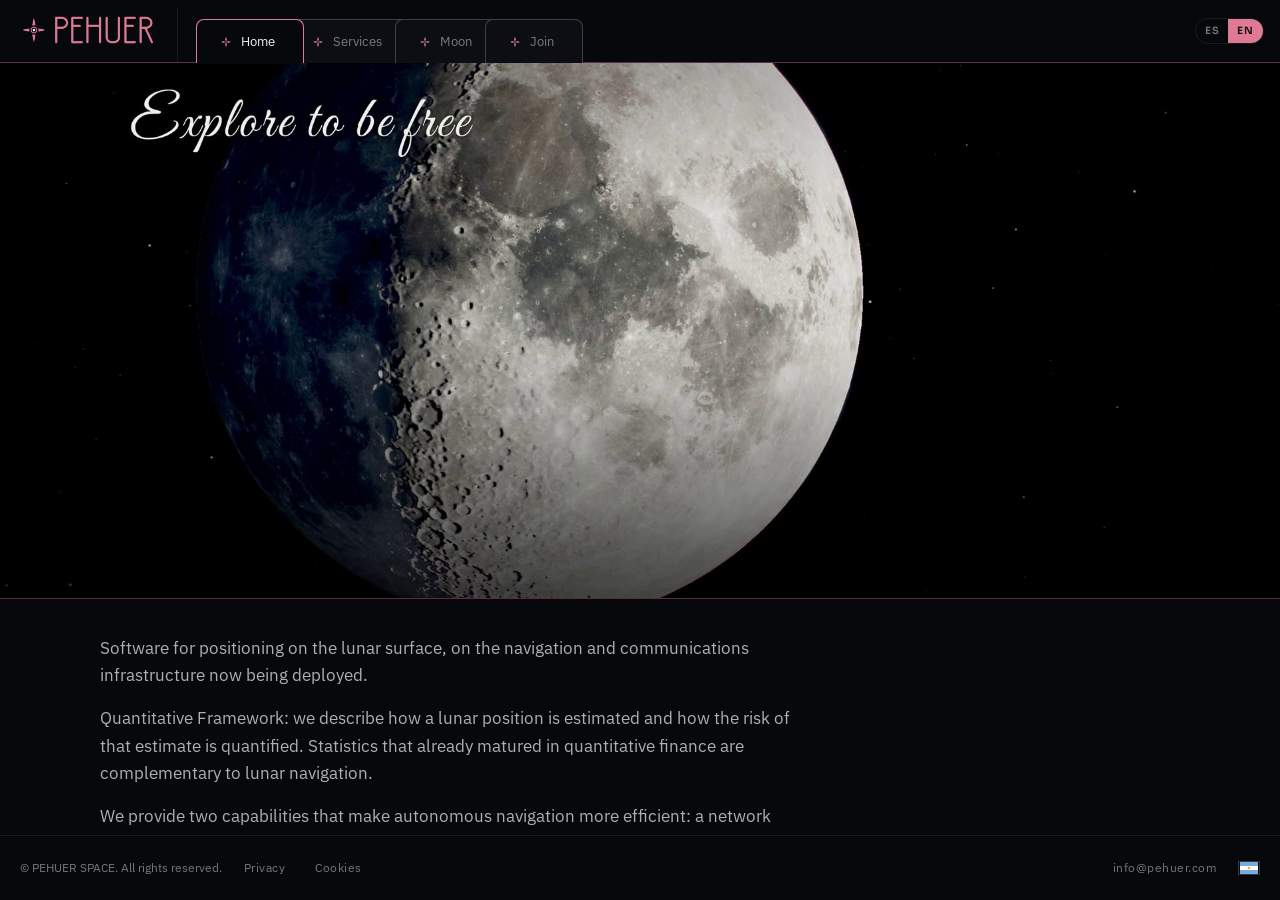
==== commit 7bd76b4d: "Keep the desktop chrome as-is and fix iPhone layout behind mobile breakpoints." ====
--- a/index.html
+++ b/index.html
@@ -2,7 +2,8 @@
 <html lang="es" data-root=".">
 <head>
   <meta charset="utf-8" />
-  <meta name="viewport" content="width=device-width, initial-scale=1" />
+  <meta name="viewport" content="width=device-width, initial-scale=1, viewport-fit=cover" />
+  <meta name="theme-color" content="#07080b" />
   <title>PEHUER — Software para posicionamiento lunar</title>
   <meta name="description" content="Somos PEHUER. Construimos software para el posicionamiento en la superficie lunar. Desde Argentina." />
   <link rel="canonical" href="https://www.pehuer.com/" />
@@ -30,7 +31,7 @@
   <link rel="preconnect" href="https://fonts.gstatic.com" crossorigin />
   <link href="https://fonts.googleapis.com/css2?family=Great+Vibes&text=Explorar%20para%20ser%20libresExplore%20to%20be%20free&display=swap" rel="stylesheet" />
   <link href="https://fonts.googleapis.com/css2?family=IBM+Plex+Sans:wght@400;500;600&family=Sora:wght@500;600;700&display=swap" rel="stylesheet" />
-  <link rel="stylesheet" href="css/site.css?v=demo24" />
+  <link rel="stylesheet" href="css/site.css?v=demo26" />
   <script type="importmap">
   {
     "imports": {
@@ -105,7 +106,7 @@
     <main class="workspace">
       <section id="panel-home" class="panel is-active" data-panel="home" role="tabpanel" aria-labelledby="tab-home" tabindex="0">
         <div class="hero hero-cine">
-          <video id="hero-video" class="hero-video" autoplay muted loop playsinline preload="none" poster="assets/hero-es-poster.jpg" aria-hidden="true">
+          <video id="hero-video" class="hero-video" autoplay muted loop playsinline webkit-playsinline preload="none" poster="assets/hero-es-poster.jpg" aria-hidden="true">
             <source src="assets/hero-es.mp4" type="video/mp4" />
           </video>
           <h1 class="visually-hidden" data-i18n="hero.h1">Software de posicionamiento lunar</h1>
@@ -422,6 +423,6 @@
       </form>
     </div>
   </div>
-  <script type="module" src="js/site.js?v=perf40"></script>
+  <script type="module" src="js/site.js?v=perf42"></script>
 </body>
 </html>
--- a/css/site.css
+++ b/css/site.css
@@ -32,11 +32,25 @@
   font-size: 16px;
   line-height: 1.55;
   overscroll-behavior: none;
+  -webkit-text-size-adjust: 100%;
+  text-size-adjust: 100%;
 }
 
 body {
   min-height: 100vh;
+  min-height: 100dvh;
   overflow: hidden;
+}
+
+button,
+a,
+.tab,
+.lang-btn,
+.unite-cta,
+.form-submit,
+.form-close,
+.ref-btn {
+  touch-action: manipulation;
 }
 
 a { color: var(--pink); text-decoration: none; }
@@ -57,6 +71,7 @@
   display: flex;
   flex-direction: column;
   height: 100vh;
+  height: 100dvh;
   background: var(--navy-deep);
 }
 
@@ -1338,7 +1353,7 @@
   justify-content: space-between;
   flex-wrap: wrap;
   gap: 10px 16px;
-  padding: 10px 20px;
+  padding: 10px 20px calc(10px + env(safe-area-inset-bottom, 0px));
   background: #07080b;
   border-top: 1px solid var(--stroke);
   font-size: 12px;
@@ -1523,6 +1538,7 @@
 
 .legal-shell {
   min-height: 100vh;
+  min-height: 100dvh;
   display: flex;
   flex-direction: column;
 }
@@ -1609,10 +1625,25 @@
 }
 
 @media (max-width: 860px) {
-  body { overflow: auto; }
-  .app { height: auto; min-height: 100vh; }
+  html, body { height: auto; }
+  body { overflow: auto; overflow-x: hidden; }
+  .app {
+    height: auto;
+    min-height: 100vh;
+    min-height: 100dvh;
+  }
+  .chrome {
+    position: sticky;
+    top: 0;
+    z-index: 40;
+    padding-top: env(safe-area-inset-top, 0px);
+  }
   .workspace { overflow: visible; }
   .panel { height: auto; }
+  .page {
+    width: min(1080px, calc(100% - 32px));
+    padding: 28px 0 56px;
+  }
   .split,
   .aims,
   .sys-demo-out-grid { grid-template-columns: 1fr 1fr; }
@@ -1648,23 +1679,58 @@
   }
   .lockup-mark { width: 64px; height: 64px; }
   .lockup { gap: 14px; }
-  .panel-moon.is-active { flex-direction: column; height: calc(100vh - var(--chrome-h) - 44px); }
+  .panel-moon.is-active {
+    flex-direction: column;
+    height: calc(100dvh - var(--chrome-h) - env(safe-area-inset-top, 0px));
+    min-height: 28rem;
+  }
   .moon-side { width: 100%; min-width: 0; max-height: 42%; }
+  .moon-stage { min-height: 220px; }
   .tab {
     min-width: 0;
     flex: 1 1 0;
     max-width: none;
-    padding: 0 18px 0 14px;
-    margin: 0 0 -1px -12px;
+    padding: 0 10px;
+    margin: 0;
     gap: 0;
     font-size: 12px;
+    justify-content: center;
   }
   .tab:first-child { margin-left: 0; }
+  .tabs { gap: 3px; }
   .tab-icon { display: none; }
   .brand-lockup { display: none; }
   .brand-mark { display: block; }
   .brand { padding: 0 10px 8px 2px; margin-right: 0; }
   .chrome-top { height: 60px; }
+  .sys-demo-stage {
+    height: min(52dvh, 420px);
+    min-height: 240px;
+  }
+  .search-wrap input {
+    height: 44px;
+    font-size: 16px;
+  }
+  .ref-btn {
+    padding: 12px 10px;
+    min-height: 44px;
+  }
+  .form-overlay {
+    padding: max(16px, env(safe-area-inset-top, 0px)) max(16px, env(safe-area-inset-right, 0px)) max(16px, env(safe-area-inset-bottom, 0px)) max(16px, env(safe-area-inset-left, 0px));
+    overflow: auto;
+    -webkit-overflow-scrolling: touch;
+  }
+  .form-close {
+    top: 6px;
+    right: 6px;
+    min-width: 44px;
+    min-height: 44px;
+  }
+  .form-modal input,
+  .form-modal textarea {
+    font-size: 16px;
+    padding: 12px;
+  }
   .site-footer {
     flex-wrap: wrap;
     justify-content: space-between;
@@ -1674,10 +1740,16 @@
 
 @media (max-width: 560px) {
   .sys-grid,
-  .unite-grid { grid-template-columns: 1fr; }
+  .unite-grid,
+  .rail,
+  .aims,
+  .split,
+  .integ-cols,
+  .sys-demo-out-grid { grid-template-columns: 1fr; }
   .unite-cta {
     font-size: 13px;
     padding: 12px 14px;
+    min-height: 44px;
   }
   .lang {
     height: auto;
@@ -1688,40 +1760,59 @@
     min-height: 44px;
     padding: 0 12px;
   }
+  .form-overlay {
+    place-items: start center;
+  }
+  .form-modal {
+    padding: 24px 16px 20px;
+  }
 }
 
 @media (max-width: 480px) {
+  :root { --chrome-h: 118px; }
   .chrome-top {
-    padding: 6px 4px 0 6px;
-    gap: 4px;
-    height: 60px;
+    display: grid;
+    grid-template-columns: auto 1fr;
+    grid-template-areas:
+      "brand lang"
+      "tabs tabs";
+    height: auto;
+    align-items: center;
+    padding: 8px 8px 0;
+    gap: 6px 8px;
   }
   .brand {
-    padding: 0 8px 8px 0;
+    grid-area: brand;
+    padding: 0;
+    margin: 0;
     border-right: 0;
   }
   .brand-mark {
-    width: 22px;
-    height: 22px;
+    width: 28px;
+    height: 28px;
+  }
+  .lang {
+    grid-area: lang;
+    justify-self: end;
+    margin: 0 0 2px;
+  }
+  .tabs {
+    grid-area: tabs;
+    width: 100%;
   }
   .tab {
-    padding: 0 14px 0 10px;
-    margin: 0 0 -1px -8px;
-    font-size: 10.5px;
+    padding: 0 4px;
+    margin: 0;
+    font-size: 12px;
   }
   .tab:first-child { margin-left: 0; }
   .tab-label {
-    overflow: visible;
-    text-overflow: clip;
-  }
-  .lang {
-    height: auto;
-    min-height: 44px;
-    margin: 0 2px 8px 0;
+    overflow: hidden;
+    text-overflow: ellipsis;
   }
   .lang-btn {
     padding: 0 8px;
-    font-size: 9px;
+    font-size: 10px;
     min-width: 44px;
     min-height: 44px;
   }
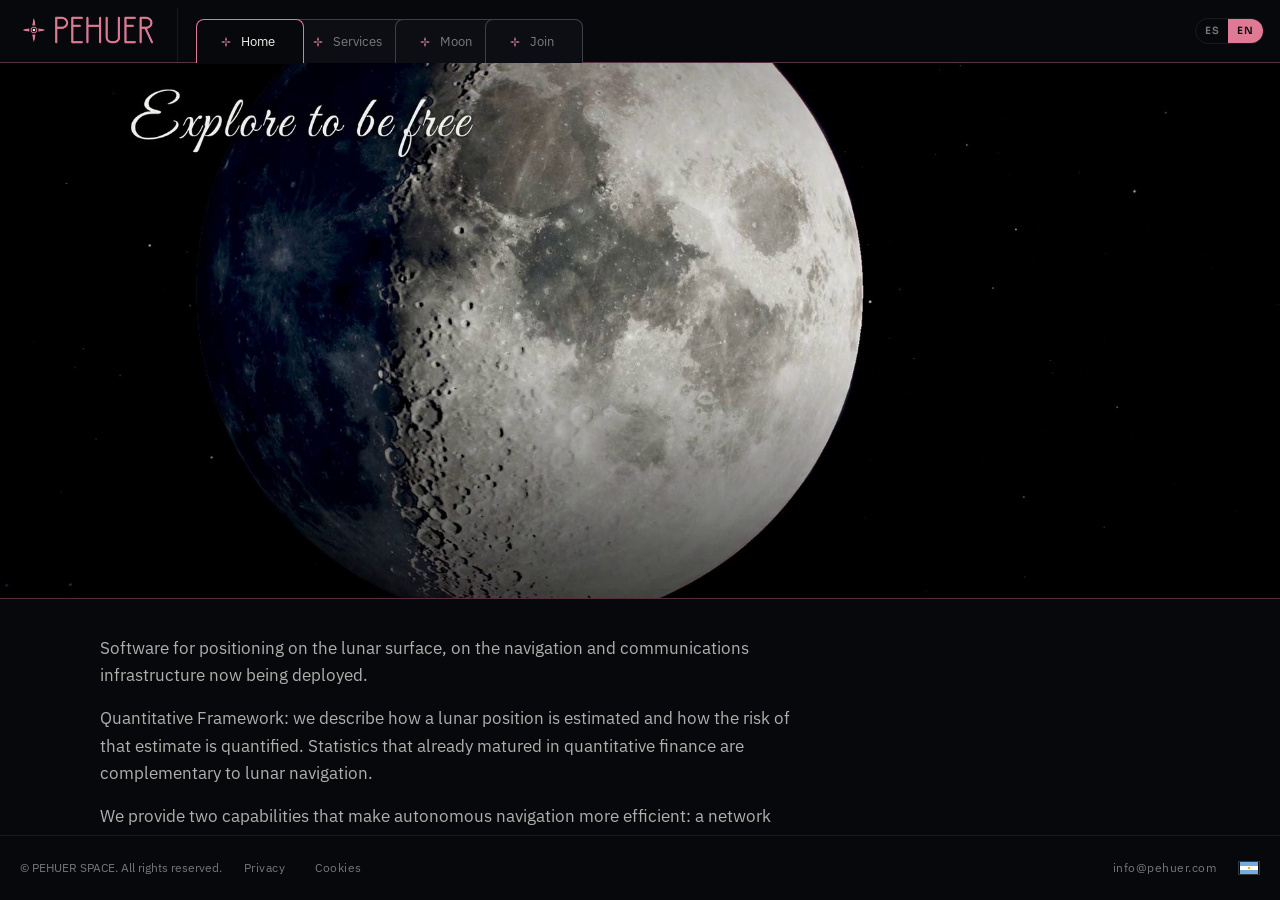
==== commit 81e3fcc8: "Stack the mobile footer in one column so legal links and the mail no longer split." ====
--- a/index.html
+++ b/index.html
@@ -31,7 +31,7 @@
   <link rel="preconnect" href="https://fonts.gstatic.com" crossorigin />
   <link href="https://fonts.googleapis.com/css2?family=Great+Vibes&text=Explorar%20para%20ser%20libresExplore%20to%20be%20free&display=swap" rel="stylesheet" />
   <link href="https://fonts.googleapis.com/css2?family=IBM+Plex+Sans:wght@400;500;600&family=Sora:wght@500;600;700&display=swap" rel="stylesheet" />
-  <link rel="stylesheet" href="css/site.css?v=demo26" />
+  <link rel="stylesheet" href="css/site.css?v=demo27" />
   <script type="importmap">
   {
     "imports": {
--- a/css/site.css
+++ b/css/site.css
@@ -1766,6 +1766,29 @@
   .form-modal {
     padding: 24px 16px 20px;
   }
+  .site-footer {
+    flex-direction: column;
+    align-items: flex-start;
+    justify-content: flex-start;
+    flex-wrap: nowrap;
+    gap: 0;
+  }
+  .footer-left,
+  .footer-right {
+    flex-wrap: nowrap;
+    margin-left: 0;
+    width: 100%;
+    gap: 4px 12px;
+  }
+  .footer-left {
+    flex-direction: column;
+    align-items: flex-start;
+    gap: 0;
+  }
+  .footer-legal a,
+  .footer-mail {
+    padding: 8px 12px 8px 0;
+  }
 }
 
 @media (max-width: 480px) {
